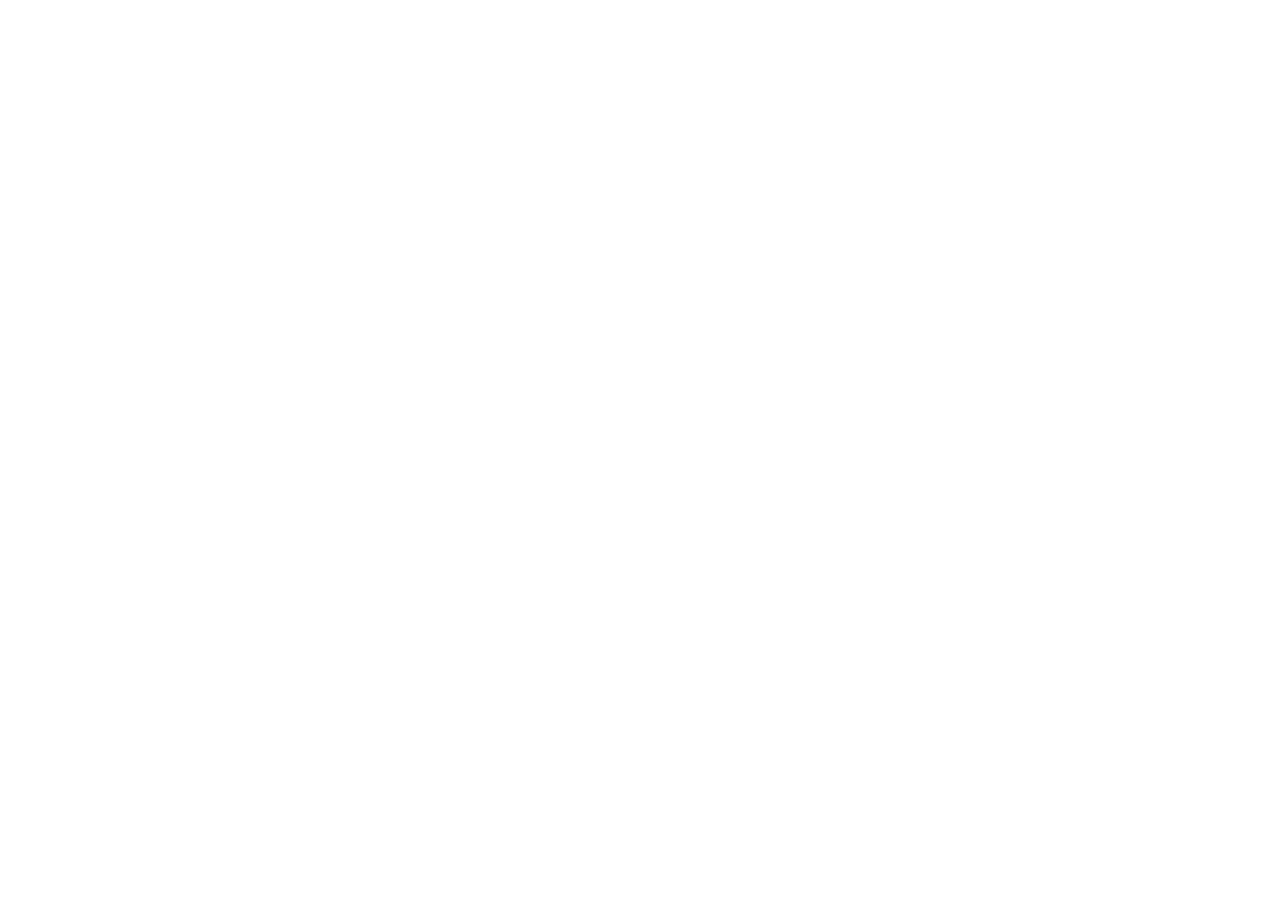
==== index.html @ 4f4f7e30 "新增環境" ====
<!DOCTYPE html>
<html lang="en">
<head>
    <meta charset="UTF-8">
    <meta name="viewport" content="width=device-width, initial-scale=1.0">
    <title>切版任務作業二 - 個人品牌網站</title>
    <link rel="stylesheet" type="text/css" href="/assets/css/main.css">
    <link href="https://fonts.googleapis.com/css2?family=Noto+Sans+TC:wght@100..900&display=swap" rel="stylesheet">
</head>
<body>
    <nav></nav>
</body>
</html>
---- assets/css/main.css ----
* {
  padding: 0;
  margin: 0;
  font-family: "Noto Sans TC", Helvetica , Arial , sans-serif , serif;
  font-weight: 400;
}

ul li {
  list-style-type: none;
}

section {
  padding: 120px 0;
}

@media (max-width: 768px) {
  section {
    padding: 80px 12px;
  }
}

.container {
  max-width: 1296px;
  left: 0;
  right: 0;
  margin: 0 auto;
}

@media (max-width: 992px) {
  .container {
    padding: 0 16px;
  }
}

.img-wrap {
  max-width: 100%;
  height: auto;
}

.img-wrap img {
  width: 100%;
}

.p-works__wrap {
  display: -webkit-box;
  display: -ms-flexbox;
  display: flex;
  -ms-flex-wrap: wrap;
      flex-wrap: wrap;
  -webkit-box-orient: horizontal;
  -webkit-box-direction: normal;
      -ms-flex-direction: row;
          flex-direction: row;
  -webkit-box-pack: justify;
      -ms-flex-pack: justify;
          justify-content: space-between;
}

@media (max-width: 768px) {
  .p-works__wrap {
    -webkit-box-orient: horizontal;
    -webkit-box-direction: normal;
        -ms-flex-direction: row;
            flex-direction: row;
  }
}

.p-works__card {
  width: 49%;
  margin-bottom: 80px;
}

@media (max-width: 768px) {
  .p-works__card {
    width: 100%;
    margin-bottom: 48px;
  }
}

.p-works__txt {
  margin-top: 16px;
  padding: 0 16px;
}

.p-works__txt h3 {
  margin-bottom: 8px;
  color: #3B3B3B;
  font-weight: 700;
  font-size: 28px;
  line-height: 33.6px;
}

@media (max-width: 768px) {
  .p-works__txt h3 {
    font-size: 20px;
  }
}

.p-works__txt p {
  font-family: "Noto Sans TC", Helvetica , Arial , sans-serif , serif;
  font-weight: 400;
  font-size: 16px;
  line-height: 24px;
  color: #919191;
}

.p-works__txt ul {
  margin-top: 24px;
  display: -webkit-box;
  display: -ms-flexbox;
  display: flex;
  -ms-flex-wrap: wrap;
      flex-wrap: wrap;
}

.p-works__txt ul li {
  padding: 4px 12px;
  margin-right: 16px;
  background: #F1F1F1;
  border-radius: 16px;
  font-family: "Noto Sans TC", Helvetica , Arial , sans-serif , serif;
  font-weight: 400;
  font-size: 16px;
  line-height: 24px;
  color: #3B3B3B;
}
/*# sourceMappingURL=main.css.map */
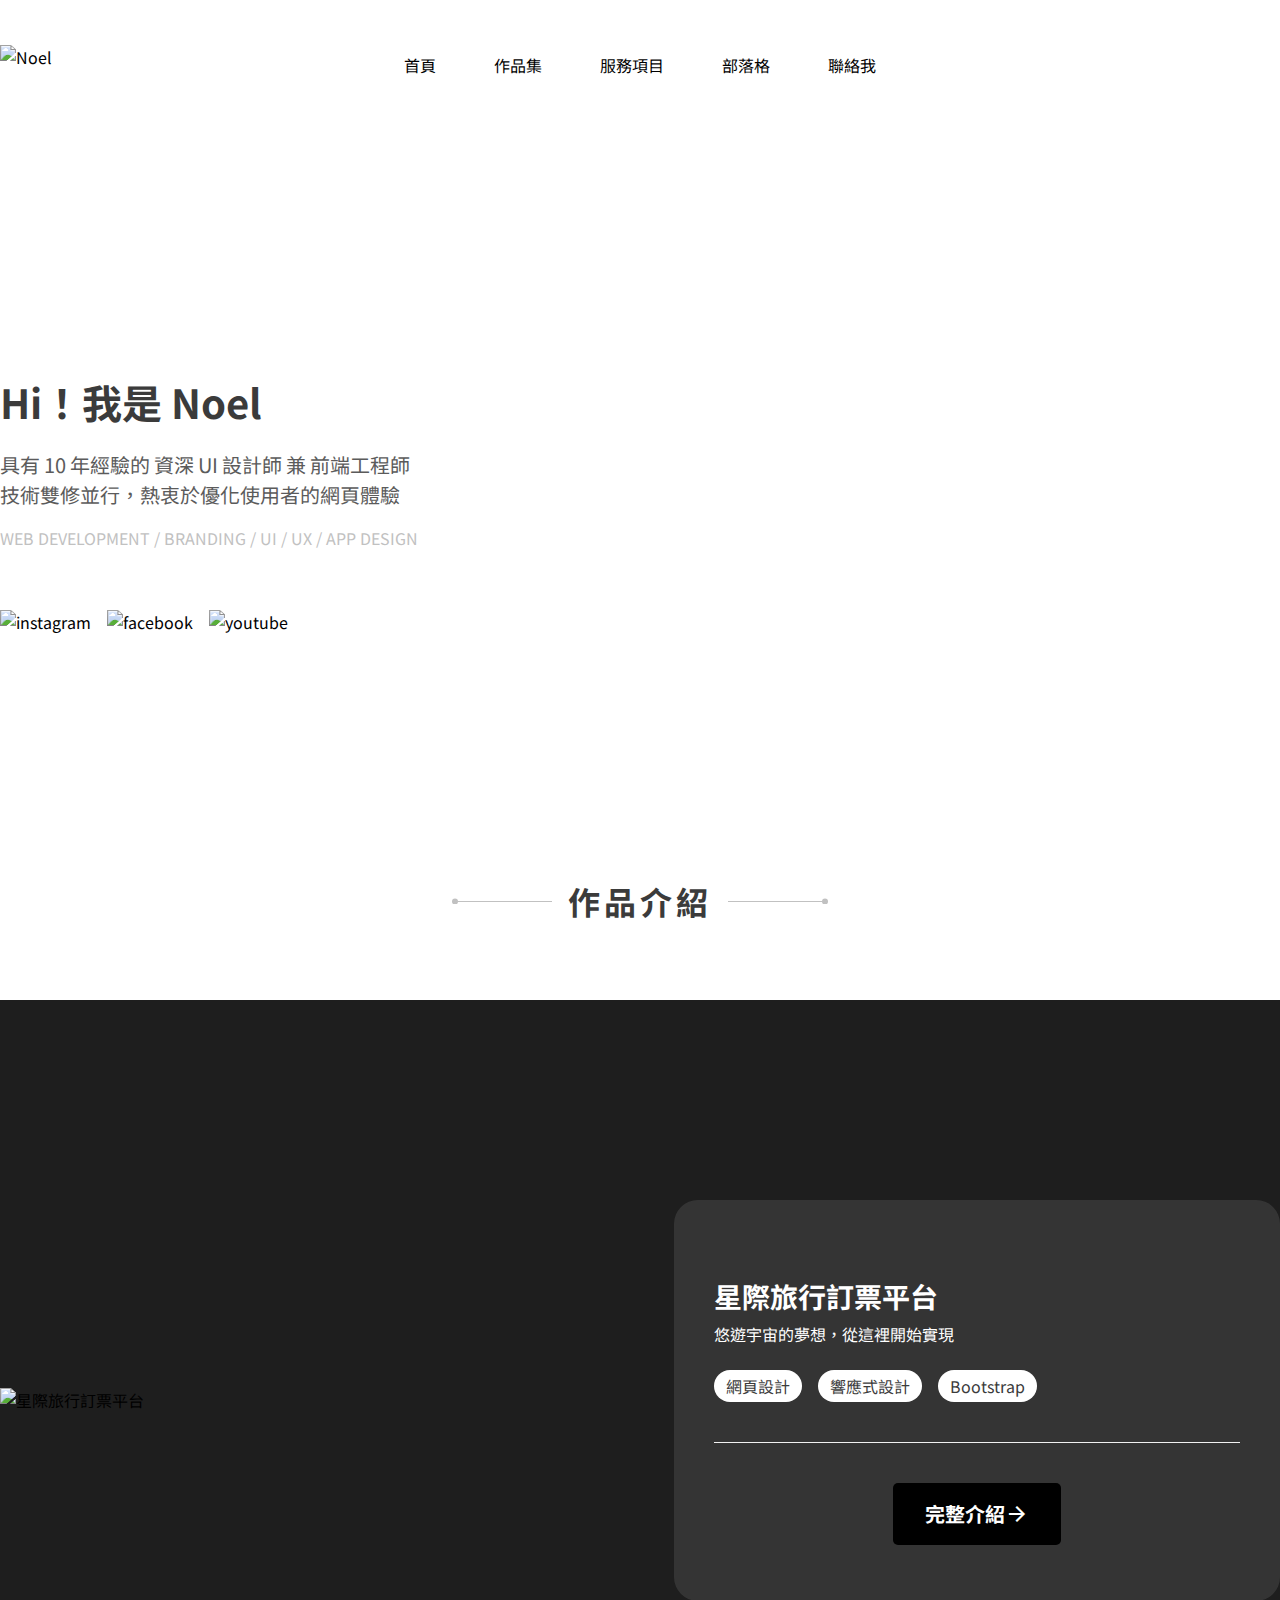
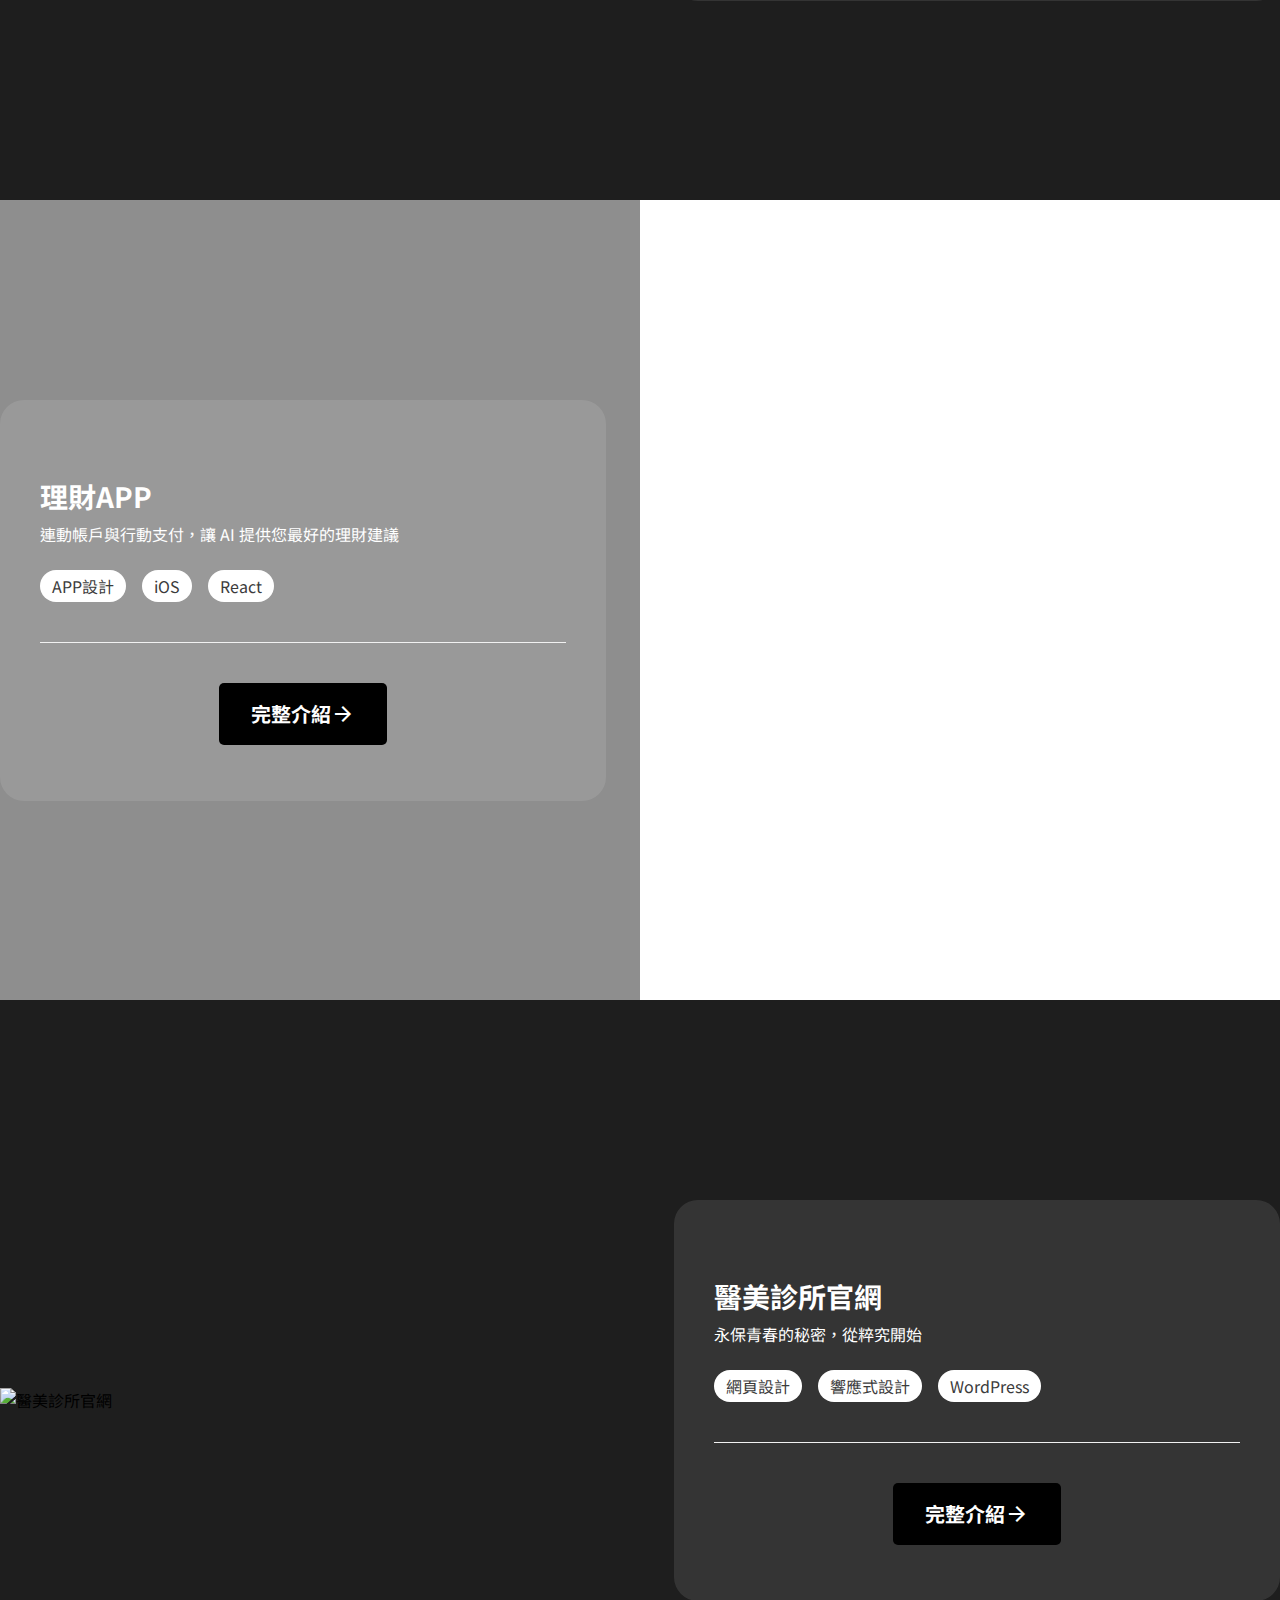
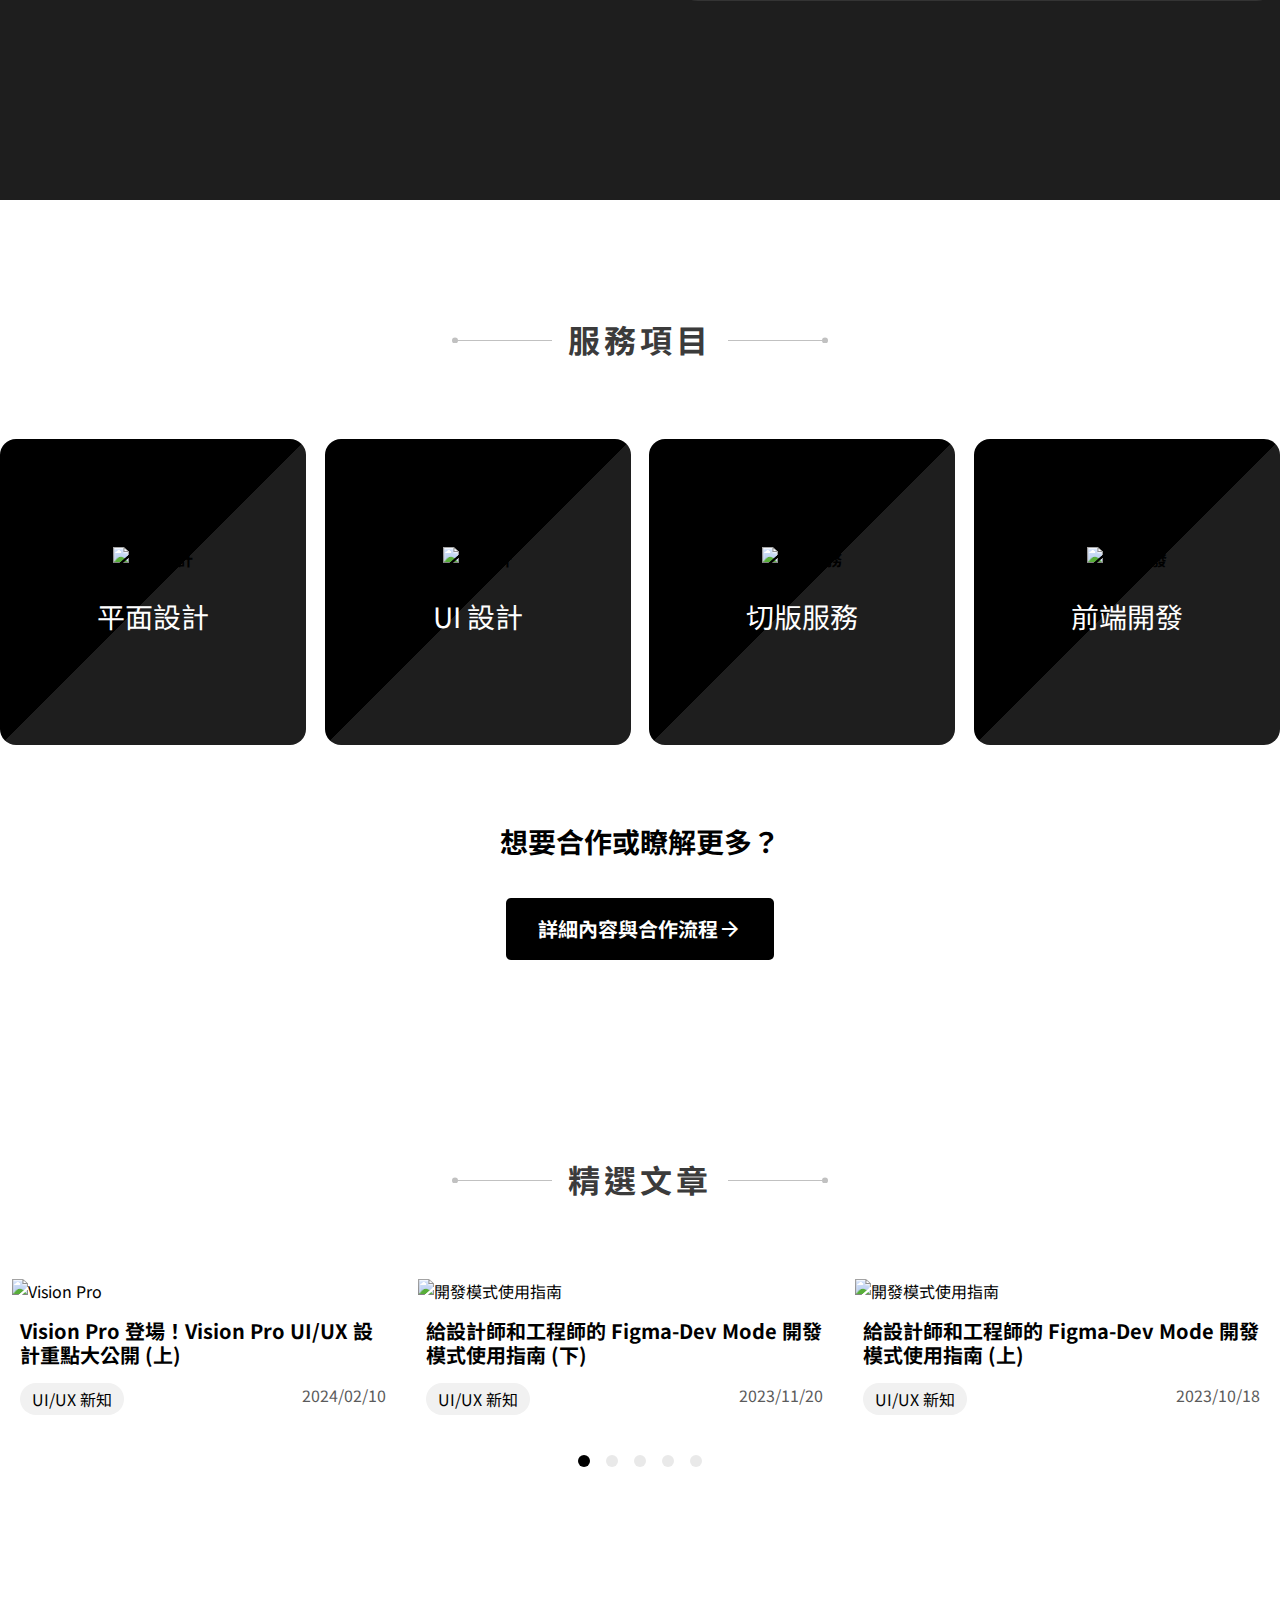
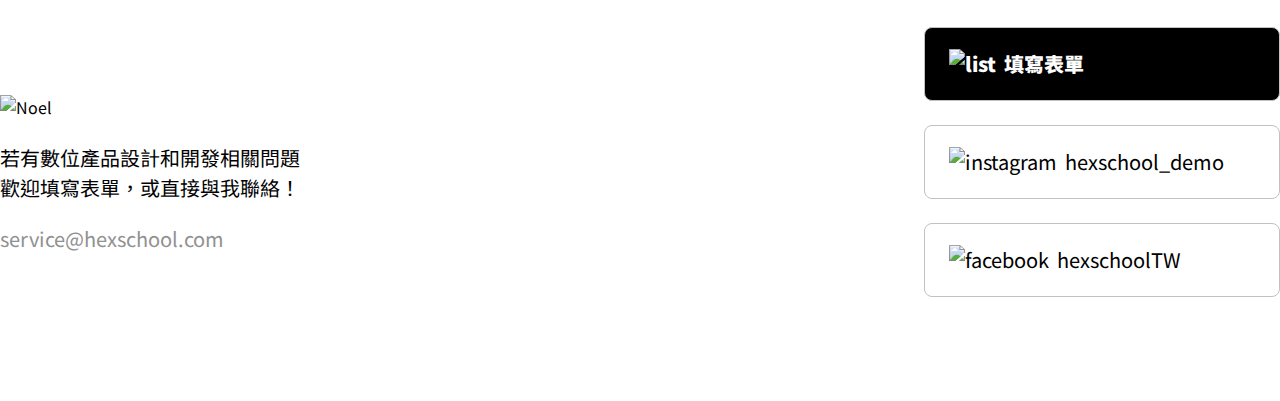
==== commit 108b71df: "0527" ====
--- a/index.html
+++ b/index.html
@@ -1,13 +1,292 @@
 <!DOCTYPE html>
 <html lang="en">
+
 <head>
     <meta charset="UTF-8">
     <meta name="viewport" content="width=device-width, initial-scale=1.0">
     <title>切版任務作業二 - 個人品牌網站</title>
     <link rel="stylesheet" type="text/css" href="/assets/css/main.css">
     <link href="https://fonts.googleapis.com/css2?family=Noto+Sans+TC:wght@100..900&display=swap" rel="stylesheet">
+    <link rel="stylesheet"
+        href="https://fonts.googleapis.com/css2?family=Material+Symbols+Outlined:opsz,wght,FILL,GRAD@20..48,100..700,0..1,-50..200" />
 </head>
+
 <body>
-    <nav></nav>
+    <nav class="c-nav">
+        <div class="container c-nav__container">
+            <div class="c-nav__image">
+                <a href="#">
+                    <img src="https://raw.githubusercontent.com/hexschool/2022-web-layout-training/2f8d8c7a6133b448ecff5bf0a3d282b87b7c6a7e/2024%20web-camp/logo.svg"
+                        alt="Noel">
+                </a>
+            </div>
+            <ul>
+                <li>
+                    <a href="index.html">首頁</a>
+                </li>
+                <li>
+                    <a href="portfolio.html">作品集</a>
+                </li>
+                <li>
+                    <a href="#">服務項目</a>
+                </li>
+                <li>
+                    <a href="#">部落格</a>
+                </li>
+                <li>
+                    <a href="#">聯絡我</a>
+                </li>
+            </ul>
+        </div>
+    </nav>
+
+    <section class="p-hero">
+        <div class="container">
+            <div class="p-hero__txt">
+                <h1>Hi！我是 Noel</h1>
+                <p class="p-hero__p">具有 10 年經驗的
+                    <span>資深 UI 設計師</span>
+                    兼
+                    <span>前端工程師</span>
+                    <br>
+                    技術雙修並行，熱衷於優化使用者的網頁體驗
+                </p>
+                <p class="p-hero__note">WEB DEVELOPMENT / BRANDING / UI / UX / APP DESIGN</p>
+
+                <div class="icon-wrap">
+                    <a href="#">
+                        <img src="https://raw.githubusercontent.com/hexschool/2022-web-layout-training/2f8d8c7a6133b448ecff5bf0a3d282b87b7c6a7e/2024%20web-camp/instagram.svg"
+                            alt="instagram">
+                    </a>
+                    <a href="#">
+                        <img src="https://raw.githubusercontent.com/hexschool/2022-web-layout-training/2f8d8c7a6133b448ecff5bf0a3d282b87b7c6a7e/2024%20web-camp/facebook.svg"
+                            alt="facebook">
+                    </a>
+                    <a href="#">
+                        <img src="https://raw.githubusercontent.com/hexschool/2022-web-layout-training/2f8d8c7a6133b448ecff5bf0a3d282b87b7c6a7e/2024%20web-camp/youtube.svg"
+                            alt="youtube">
+                    </a>
+                </div>
+            </div>
+        </div>
+    </section>
+
+    <section class="p-portfolio">
+        <h2>作品介紹</h2>
+        <div class="p-portfolio__card card-1">
+            <div class="container">
+                <div class="img-wrap">
+                    <img src="https://github.com/hexschool/2022-web-layout-training/blob/main/2024%20web-camp/homepage-work1.png?raw=true"
+                        alt="星際旅行訂票平台">
+                </div>
+                <div class="p-portfolio__info">
+                    <div class="p-portfolio__txt">
+                        <h3>星際旅行訂票平台</h3>
+                        <p>悠遊宇宙的夢想，從這裡開始實現</p>
+                        <ul>
+                            <li>網頁設計</li>
+                            <li>響應式設計</li>
+                            <li>Bootstrap</li>
+                        </ul>
+                    </div>
+                    <a href="#">
+                        <div class="c-btn">
+                            <div class="c-btn--small">
+                                完整介紹
+                                <span class="material-symbols-outlined">
+                                    arrow_forward
+                                </span>
+                            </div>
+                        </div>
+                    </a>
+                </div>
+            </div>
+        </div>
+        <div class="p-portfolio__card card-2">
+            <div class="container">
+                <div class="p-portfolio__info">
+                    <div class="p-portfolio__txt">
+                        <h3>理財APP</h3>
+                        <p>連動帳戶與行動支付，讓 AI 提供您最好的理財建議</p>
+                        <ul>
+                            <li>APP設計</li>
+                            <li>iOS</li>
+                            <li>React</li>
+                        </ul>
+                    </div>
+                    <a href="#">
+                        <div class="c-btn">
+                            <div class="c-btn--small">
+                                完整介紹
+                                <span class="material-symbols-outlined">
+                                    arrow_forward
+                                </span>
+                            </div>
+                        </div>
+                    </a>
+                </div>
+            </div>
+        </div>
+        <div class="p-portfolio__card card-3">
+            <div class="container">
+                <div class="img-wrap">
+                    <img src="https://github.com/hexschool/2022-web-layout-training/blob/main/2024%20web-camp/homepage-work3.png?raw=true"
+                        alt="醫美診所官網">
+                </div>
+                <div class="p-portfolio__info">
+                    <div class="p-portfolio__txt">
+                        <h3>醫美診所官網</h3>
+                        <p>永保青春的秘密，從粹究開始</p>
+                        <ul>
+                            <li>網頁設計</li>
+                            <li>響應式設計</li>
+                            <li>WordPress</li>
+                        </ul>
+                    </div>
+                    <a href="#">
+                        <div class="c-btn">
+                            <div class="c-btn--small">
+                                完整介紹
+                                <span class="material-symbols-outlined">
+                                    arrow_forward
+                                </span>
+                            </div>
+                        </div>
+                    </a>
+                </div>
+            </div>
+        </div>
+    </section>
+
+    <section class="p-intro">
+        <h2>服務項目</h2>
+        <div class="container">
+            <ul class="p-intro__wrap">
+                <li class="p-intro__card">
+                    <img src="https://raw.githubusercontent.com/hexschool/2022-web-layout-training/2f8d8c7a6133b448ecff5bf0a3d282b87b7c6a7e/2024%20web-camp/service-item-visual.svg"
+                        alt="平面設計">
+                    <p>平面設計</p>
+                </li>
+                <li class="p-intro__card">
+                    <img src="https://raw.githubusercontent.com/hexschool/2022-web-layout-training/2f8d8c7a6133b448ecff5bf0a3d282b87b7c6a7e/2024%20web-camp/service-item-ui.svg"
+                        alt="UI 設計">
+                    <p>UI 設計</p>
+                </li>
+                <li class="p-intro__card">
+                    <img src="https://raw.githubusercontent.com/hexschool/2022-web-layout-training/2f8d8c7a6133b448ecff5bf0a3d282b87b7c6a7e/2024%20web-camp/service-item-html%26css.svg"
+                        alt="切版服務">
+                    <p>切版服務</p>
+                </li>
+                <li class="p-intro__card">
+                    <img src="https://raw.githubusercontent.com/hexschool/2022-web-layout-training/2f8d8c7a6133b448ecff5bf0a3d282b87b7c6a7e/2024%20web-camp/service-item-front-end.svg"
+                        alt="前端開發">
+                    <p>前端開發</p>
+                </li>
+            </ul>
+            <h3>想要合作或瞭解更多？</h3>
+            <a href="#">
+                <div class="c-btn">
+                    <div class="c-btn--small">
+                        詳細內容與合作流程
+                        <span class="material-symbols-outlined">
+                            arrow_forward
+                        </span>
+                    </div>
+                </div>
+            </a>
+        </div>
+    </section>
+
+    <section class="p-article">
+        <h2>精選文章</h2>
+        <div class="container">
+            <div class="p-article__wrap">
+                <a href="#">
+                    <div class="p-article__card">
+                        <div class="img-wrap">
+                            <img src="https://github.com/hexschool/2022-web-layout-training/blob/main/2024%20web-camp/article-image1.png?raw=true" alt="Vision Pro">
+                        </div>
+                        <h5>Vision Pro 登場！Vision Pro UI/UX 設計重點大公開 (上)</h5>
+                        <div class="p-article__info">
+                            <div class="tag">UI/UX 新知</div>
+                            <p class="date">2024/02/10</p>
+                        </div>
+                    </div>
+                </a>
+                <a href="#">
+                    <div class="p-article__card">
+                        <div class="img-wrap">
+                            <img src="https://github.com/hexschool/2022-web-layout-training/blob/main/2024%20web-camp/article-image2.png?raw=true" alt="開發模式使用指南">
+                        </div>  
+                        <h5>給設計師和工程師的 Figma-Dev Mode 開發模式使用指南 (下)</h5>
+                        <div class="p-article__info">
+                            <div class="tag">UI/UX 新知</div>
+                            <p class="date">2023/11/20</p>
+                        </div>
+                    </div>
+                </a>
+                <a href="#">
+                    <div class="p-article__card">
+                        <div class="img-wrap">
+                            <img src="https://github.com/hexschool/2022-web-layout-training/blob/main/2024%20web-camp/article-image3.png?raw=true" alt="開發模式使用指南">
+                        </div>
+                        <h5>給設計師和工程師的 Figma-Dev Mode 開發模式使用指南 (上)</h5>
+                        <div class="p-article__info">
+                            <div class="tag">UI/UX 新知</div>
+                            <p class="date">2023/10/18</p>
+                        </div>
+                    </div>
+                </a>
+            </div>
+            <div class="c-pagedot">
+                <ul class="c-pagedot__wrap">
+                    <li class="active"></li>
+                    <li></li>
+                    <li></li>
+                    <li></li>
+                    <li></li>
+                </ul>
+            </div>
+        </div>
+    </section>
+
+    <section class="c-footer">
+        <div class="container c-footer__container">
+            <div class="c-footer__info">
+                <img src="https://raw.githubusercontent.com/hexschool/2022-web-layout-training/2f8d8c7a6133b448ecff5bf0a3d282b87b7c6a7e/2024%20web-camp/logo.svg"
+                    alt="Noel">
+                <p>若有數位產品設計和開發相關問題<br>
+                    歡迎填寫表單，或直接與我聯絡！
+                </p>
+                <a href="mailto:service@hexschool.com">
+                    service@hexschool.com
+                </a>
+            </div>
+            <ul>
+                <a href="#">
+                    <li class="c-btn c-btn--large active">
+                        <img src="https://raw.githubusercontent.com/hexschool/2022-web-layout-training/2f8d8c7a6133b448ecff5bf0a3d282b87b7c6a7e/2024%20web-camp/list.svg"
+                            alt="list">
+                        <p>填寫表單</p>
+                    </li>
+                </a>
+                <a href="#">
+                    <li class="c-btn c-btn--large">
+                        <img src="https://raw.githubusercontent.com/hexschool/2022-web-layout-training/2f8d8c7a6133b448ecff5bf0a3d282b87b7c6a7e/2024%20web-camp/instagram.svg"
+                            alt="instagram">
+                        <p>hexschool_demo</p>
+                    </li>
+                </a>
+                <a href="#">
+                    <li class="c-btn c-btn--large">
+                        <img src="https://raw.githubusercontent.com/hexschool/2022-web-layout-training/2f8d8c7a6133b448ecff5bf0a3d282b87b7c6a7e/2024%20web-camp/facebook.svg"
+                            alt="facebook">
+                        <p>hexschoolTW</p>
+                    </li>
+                </a>
+            </ul>
+        </div>
+    </section>
 </body>
+
 </html>--- a/assets/css/main.css
+++ b/assets/css/main.css
@@ -1,31 +1,56 @@
+h1 {
+  font-size: 40px;
+  line-height: 48px;
+}
+
+h2 {
+  font-size: 32px;
+  line-height: 38.4px;
+}
+
+h3 {
+  font-size: 28px;
+  line-height: 33.6px;
+}
+
+h4 {
+  font-size: 24px;
+  line-height: 28.8px;
+}
+
+h5 {
+  font-size: 20px;
+  line-height: 24px;
+}
+
+h6 {
+  font-size: 16px;
+  line-height: 19.2px;
+}
+
 * {
   padding: 0;
   margin: 0;
-  font-family: "Noto Sans TC", Helvetica , Arial , sans-serif , serif;
-  font-weight: 400;
+  font-family: "Noto Sans TC", Helvetica, Arial, sans-serif, serif;
 }
 
 ul li {
   list-style-type: none;
 }
 
+a {
+  text-decoration: none;
+  color: #000000;
+}
+
 section {
-  padding: 120px 0;
-}
-
-@media (max-width: 768px) {
-  section {
-    padding: 80px 12px;
-  }
+  padding: 80px 0;
 }
 
 .container {
   max-width: 1296px;
-  left: 0;
-  right: 0;
   margin: 0 auto;
 }
-
 @media (max-width: 992px) {
   .container {
     padding: 0 16px;
@@ -34,94 +59,626 @@
 
 .img-wrap {
   max-width: 100%;
-  height: auto;
-}
-
+  overflow: hidden;
+}
 .img-wrap img {
   width: 100%;
 }
 
+.c-nav__container {
+  position: relative;
+  display: flex;
+  justify-content: center;
+  align-items: center;
+  padding: 28px 0;
+}
+.c-nav__container ul {
+  display: flex;
+  justify-content: center;
+}
+.c-nav__container ul li {
+  padding: 4px 8px;
+  margin: 20px;
+  border: 1px solid #ffffff;
+}
+.c-nav__container ul li:hover {
+  border: 1px solid #919191;
+}
+.c-nav__container ul li:active {
+  border: 1px solid #919191;
+}
+.c-nav__image {
+  position: absolute;
+  left: 0;
+  height: 40px;
+  width: auto;
+}
+.c-pagination ul {
+  display: flex;
+  margin: 8px 0;
+  justify-content: center;
+}
+.c-pagination ul li {
+  border-radius: 4px;
+  width: 40px;
+  height: 40px;
+  display: flex;
+  justify-content: center;
+  align-items: center;
+}
+.c-pagination ul li p {
+  color: #3B3B3B;
+}
+.c-pagination ul li:hover {
+  background-color: #F1F1F1;
+}
+.c-pagination ul li:active {
+  background-color: #1E1E1E;
+}
+.c-pagination ul li:active p {
+  color: #ffffff;
+}
+.c-pagedot__wrap {
+  display: flex;
+  justify-content: center;
+}
+.c-pagedot__wrap li {
+  background-color: #E9E9E9;
+  width: 12px;
+  height: 12px;
+  margin: 0 8px;
+  border-radius: 100%;
+}
+.c-pagedot__wrap li.active {
+  background-color: #000000;
+}
+.c-footer {
+  background-image: url("https://github.com/hexschool/2022-web-layout-training/blob/main/2024%20web-camp/footer-bg-lg.png?raw=true");
+  background-position: center;
+  background-repeat: no-repeat;
+  background-size: cover;
+}
+.c-footer__container {
+  display: flex;
+  justify-content: space-between;
+  align-items: center;
+}
+.c-footer__container li {
+  display: flex;
+  align-items: center;
+}
+.c-footer__container li img {
+  margin-bottom: 24px;
+  margin: 0 8px 0 0;
+  padding: 0;
+}
+.c-footer__container li p {
+  margin-bottom: 24px;
+  margin: 0;
+  padding: 0;
+}
+.c-footer__info img {
+  width: 160px;
+  margin-bottom: 24px;
+}
+.c-footer__info p {
+  font-family: "Noto Sans TC", Helvetica, Arial, sans-serif, serif;
+  font-weight: 400;
+  font-size: 20px;
+  line-height: 30px;
+  margin-bottom: 24px;
+}
+.c-footer__info a {
+  font-size: 20px;
+  line-height: 24px;
+  color: #919191;
+}
+.c-btn {
+  display: inline-block;
+  font-family: "Noto Sans TC", Helvetica, Arial, sans-serif, serif;
+  font-weight: 400;
+  font-size: 20px;
+  line-height: 30px;
+}
+.c-btn--large {
+  width: 306px;
+  height: 72px;
+  padding: 0 24px;
+  display: flex;
+  align-items: center;
+  border-radius: 8px;
+  border: 1px solid #C1C1C1;
+  background-color: #ffffff;
+  margin-bottom: 24px;
+}
+.c-btn--large img {
+  margin-right: 8px;
+}
+.c-btn--large.active {
+  background-color: #000000;
+  color: #ffffff;
+  font-weight: 900;
+}
+.c-btn--small {
+  background-color: #000000;
+  color: #ffffff;
+  display: inline-block;
+  padding: 16px 32px;
+  border-radius: 5px;
+  font-weight: 700;
+  display: flex;
+  justify-content: center;
+  align-items: center;
+  transition: all 0.5s ease;
+}
+.c-btn--small:hover {
+  background-color: #3B3B3B;
+  transition: all 0.5s ease;
+}
+
+.p-hero {
+  background-image: url("https://github.com/hexschool/2022-web-layout-training/blob/main/2024%20web-camp/hero-lg.png?raw=true");
+  background-position: right;
+  background-repeat: no-repeat;
+  padding: 248px 0;
+}
+.p-hero__txt h1 {
+  color: #3B3B3B;
+  margin-bottom: 24px;
+}
+.p-hero__txt .icon-wrap {
+  display: flex;
+}
+.p-hero__txt .icon-wrap img {
+  margin-right: 16px;
+}
+.p-hero__p {
+  color: #5B5B5B;
+  font-family: "Noto Sans TC", Helvetica, Arial, sans-serif, serif;
+  font-weight: 400;
+  font-size: 20px;
+  line-height: 30px;
+  margin-bottom: 16px;
+}
+.p-hero__note {
+  color: #C1C1C1;
+  font-family: "Noto Sans TC", Helvetica, Arial, sans-serif, serif;
+  font-weight: 400;
+  font-size: 16px;
+  line-height: 24px;
+  margin-bottom: 60px;
+}
+.p-portfolio {
+  position: relative;
+  padding: 0;
+}
+.p-portfolio h2 {
+  text-align: center;
+  margin-bottom: 80px;
+  color: #3B3B3B;
+  display: flex;
+  justify-content: center;
+  align-items: center;
+  letter-spacing: 4px;
+}
+.p-portfolio h2::before {
+  display: inline-block;
+  content: "";
+  background: url("/assets/images/title-left.svg");
+  width: 100px;
+  height: 6px;
+  margin-right: 16px;
+}
+.p-portfolio h2::after {
+  display: inline-block;
+  content: "";
+  background: url("/assets/images/title-right.svg");
+  width: 100px;
+  height: 6px;
+  margin-left: 16px;
+}
+.p-portfolio__card {
+  position: relative;
+  height: 800px;
+  overflow: hidden;
+}
+.p-portfolio__card .container {
+  display: flex;
+  justify-content: space-between;
+  align-items: center;
+  height: 100%;
+}
+.p-portfolio__info {
+  padding: 80px 40px 56px 40px;
+  border-radius: 24px;
+  background-color: rgba(255, 255, 255, 0.1019607843);
+  width: 526px;
+  display: flex;
+  flex-direction: column;
+  justify-content: center;
+}
+.p-portfolio__info a {
+  text-align: center;
+}
+.p-portfolio .card-1 .p-portfolio__info {
+  margin-left: 50px;
+}
+.p-portfolio .card-1::before {
+  content: "";
+  height: 800px;
+  width: 100%;
+  position: absolute;
+  top: 0;
+  left: 0;
+  z-index: -1;
+  background-image: url("https://github.com/hexschool/2022-web-layout-training/blob/main/2024%20web-camp/homepage-work1-bg.png?raw=true");
+  background-repeat: no-repeat;
+  background-position: center;
+  background-size: cover;
+  opacity: 0.4;
+}
+.p-portfolio .card-1::after {
+  content: "";
+  height: 800px;
+  width: 100%;
+  z-index: -2;
+  position: absolute;
+  top: 0;
+  left: 0;
+  background-color: #1E1E1E;
+}
+.p-portfolio .card-2 .p-portfolio__info {
+  z-index: 5;
+}
+.p-portfolio .card-2::before {
+  content: "";
+  height: 800px;
+  width: 100%;
+  position: absolute;
+  top: 0;
+  left: 0;
+  z-index: -1;
+  background-image: url("https://github.com/hexschool/2022-web-layout-training/blob/main/2024%20web-camp/homepage-work2-lg.png?raw=true");
+  background-repeat: no-repeat;
+  background-position: center;
+  background-size: cover;
+}
+.p-portfolio .card-2::after {
+  content: "";
+  height: 800px;
+  width: 50%;
+  z-index: 2;
+  position: absolute;
+  top: 0;
+  left: 0;
+  background-color: #1E1E1E;
+  opacity: 0.5;
+}
+.p-portfolio .card-3 .p-portfolio__info {
+  margin-left: 50px;
+}
+.p-portfolio .card-3::before {
+  content: "";
+  height: 800px;
+  width: 100%;
+  position: absolute;
+  top: 0;
+  left: 0;
+  z-index: -1;
+  background-image: url("https://github.com/hexschool/2022-web-layout-training/blob/main/2024%20web-camp/homepage-work3-bg.png?raw=true");
+  background-repeat: no-repeat;
+  background-position: center;
+  background-size: cover;
+  opacity: 0.4;
+}
+.p-portfolio .card-3::after {
+  content: "";
+  height: 800px;
+  width: 100%;
+  z-index: -2;
+  position: absolute;
+  top: 0;
+  left: 0;
+  background-color: #1E1E1E;
+}
+.p-portfolio__txt {
+  color: #ffffff;
+  display: inline;
+}
+.p-portfolio__txt h3 {
+  margin-bottom: 8px;
+}
+.p-portfolio__txt p {
+  padding-bottom: 24px;
+}
+.p-portfolio__txt ul {
+  display: flex;
+  padding-bottom: 40px;
+  margin-bottom: 40px;
+  border-bottom: 1px solid #F1F1F1;
+}
+.p-portfolio__txt ul li {
+  background-color: #ffffff;
+  padding: 4px 12px;
+  border-radius: 16px;
+  margin-right: 16px;
+  color: #3B3B3B;
+}
+.p-intro {
+  background-image: url("https://github.com/hexschool/2022-web-layout-training/blob/main/2024%20web-camp/homepage-services-bg.png?raw=true");
+  padding: 120px 0;
+}
+.p-intro h2 {
+  text-align: center;
+  margin-bottom: 80px;
+  color: #3B3B3B;
+  display: flex;
+  justify-content: center;
+  align-items: center;
+  letter-spacing: 4px;
+}
+.p-intro h2::before {
+  display: inline-block;
+  content: "";
+  background: url("/assets/images/title-left.svg");
+  width: 100px;
+  height: 6px;
+  margin-right: 16px;
+}
+.p-intro h2::after {
+  display: inline-block;
+  content: "";
+  background: url("/assets/images/title-right.svg");
+  width: 100px;
+  height: 6px;
+  margin-left: 16px;
+}
+.p-intro .container {
+  text-align: center;
+}
+.p-intro h3 {
+  margin-bottom: 40px;
+  text-align: center;
+}
+.p-intro a {
+  text-align: center;
+}
+.p-intro__wrap {
+  display: flex;
+  flex-direction: row;
+  justify-content: space-between;
+  margin-bottom: 80px;
+}
+.p-intro__card {
+  width: 306px;
+  height: 306px;
+  background-color: #1E1E1E;
+  display: flex;
+  flex-direction: column;
+  justify-content: center;
+  align-items: center;
+  font-weight: 700;
+  border-radius: 16px;
+  background: linear-gradient(-45deg, #1E1E1E 50%, #000000 50%);
+}
+.p-intro__card img {
+  margin-bottom: 24px;
+}
+.p-intro__card p {
+  color: #ffffff;
+  font-family: "Noto Sans TC", Helvetica, Arial, sans-serif, serif;
+  font-weight: 400;
+  font-size: 28px;
+  line-height: 42px;
+}
+.p-article h2 {
+  text-align: center;
+  margin-bottom: 80px;
+  color: #3B3B3B;
+  display: flex;
+  justify-content: center;
+  align-items: center;
+  letter-spacing: 4px;
+}
+.p-article h2::before {
+  display: inline-block;
+  content: "";
+  background: url("/assets/images/title-left.svg");
+  width: 100px;
+  height: 6px;
+  margin-right: 16px;
+}
+.p-article h2::after {
+  display: inline-block;
+  content: "";
+  background: url("/assets/images/title-right.svg");
+  width: 100px;
+  height: 6px;
+  margin-left: 16px;
+}
+.p-article__wrap {
+  display: flex;
+  flex-direction: row;
+  overflow: hidden;
+  margin-bottom: 40px;
+}
+.p-article__wrap img {
+  margin-bottom: 16px;
+}
+.p-article__wrap h5 {
+  padding: 0 8px;
+  margin-bottom: 16px;
+}
+.p-article__card {
+  margin: 0 12px;
+}
+.p-article__info {
+  display: flex;
+  justify-content: space-between;
+  padding: 0 8px;
+}
+.p-article__info .tag {
+  font-family: "Noto Sans TC", Helvetica, Arial, sans-serif, serif;
+  font-weight: 400;
+  font-size: 16px;
+  line-height: 24px;
+  padding: 4px 12px;
+  border-radius: 16px;
+  background-color: #F1F1F1;
+}
+.p-article__info .date {
+  font-family: "Noto Sans TC", Helvetica, Arial, sans-serif, serif;
+  font-weight: 400;
+  font-size: 16px;
+  line-height: 24px;
+  color: #5B5B5B;
+}
+.p-topbn {
+  display: flex;
+  flex-direction: column;
+  justify-content: center;
+  position: relative;
+  background-color: #FAFAFA;
+}
+.p-topbn__wrapper {
+  max-width: 670px;
+  margin: auto;
+}
+.p-topbn__wrapper::before {
+  content: " ";
+  background-image: url("https://github.com/hexschool/2022-web-layout-training/blob/main/2024%20web-camp/quote-left.png?raw=true");
+  width: 72px;
+  height: 72px;
+  display: inline-block;
+}
+.p-topbn__wrapper::after {
+  content: " ";
+  background-image: url("https://github.com/hexschool/2022-web-layout-training/blob/main/2024%20web-camp/quote-right.png?raw=true");
+  width: 72px;
+  height: 72px;
+  display: inline-block;
+}
+.p-topbn__title {
+  color: #1E1E1E;
+  display: flex;
+  justify-content: center;
+}
+.p-topbn__title h4 {
+  margin-bottom: 16px;
+  text-align: center;
+  position: relative;
+  display: inline;
+  text-align: center;
+  z-index: 3;
+  font-weight: 400;
+}
+.p-topbn__title h4:nth-child(1) {
+  margin-bottom: 24px;
+}
+.p-topbn__title h4::after {
+  content: " ";
+  background-image: url("https://github.com/hexschool/2022-web-layout-training/blob/main/2024%20web-camp/mark.png?raw=true");
+  width: 148px;
+  height: 8px;
+  position: absolute;
+  bottom: 0;
+  right: 0;
+  z-index: -1;
+}
+.p-topbn ul {
+  display: flex;
+  justify-content: center;
+}
+.p-topbn ul li {
+  max-width: 298px;
+  margin: 0 20px;
+}
+.p-topbn ul li p {
+  font-family: "Noto Sans TC", Helvetica, Arial, sans-serif, serif;
+  font-weight: 400;
+  font-size: 16px;
+  line-height: 24px;
+  color: #5B5B5B;
+  text-align: center;
+}
+.p-topbn ul li .subtitle {
+  color: #3B3B3B;
+  margin-bottom: 8px;
+  position: relative;
+}
+.p-topbn ul li .subtitle::after {
+  content: "";
+  display: block;
+  width: 24px;
+  height: 4px;
+  border-bottom: 1px solid #C1C1C1;
+  position: absolute;
+  right: 0;
+  left: 0;
+  margin: auto;
+}
+.p-works {
+  padding: 120px 0;
+}
 .p-works__wrap {
-  display: -webkit-box;
-  display: -ms-flexbox;
-  display: flex;
-  -ms-flex-wrap: wrap;
-      flex-wrap: wrap;
-  -webkit-box-orient: horizontal;
-  -webkit-box-direction: normal;
-      -ms-flex-direction: row;
-          flex-direction: row;
-  -webkit-box-pack: justify;
-      -ms-flex-pack: justify;
-          justify-content: space-between;
-}
-
+  display: flex;
+  flex-wrap: wrap;
+  flex-direction: row;
+  justify-content: space-between;
+}
 @media (max-width: 768px) {
   .p-works__wrap {
-    -webkit-box-orient: horizontal;
-    -webkit-box-direction: normal;
-        -ms-flex-direction: row;
-            flex-direction: row;
+    flex-direction: row;
   }
 }
-
 .p-works__card {
   width: 49%;
   margin-bottom: 80px;
 }
-
 @media (max-width: 768px) {
   .p-works__card {
     width: 100%;
     margin-bottom: 48px;
   }
 }
-
+.p-works__card .img-wrap {
+  border-radius: 8px;
+  border: 1px solid #F1F1F1;
+}
 .p-works__txt {
   margin-top: 16px;
   padding: 0 16px;
 }
-
 .p-works__txt h3 {
   margin-bottom: 8px;
   color: #3B3B3B;
   font-weight: 700;
-  font-size: 28px;
-  line-height: 33.6px;
-}
-
+}
 @media (max-width: 768px) {
   .p-works__txt h3 {
     font-size: 20px;
   }
 }
-
 .p-works__txt p {
-  font-family: "Noto Sans TC", Helvetica , Arial , sans-serif , serif;
+  font-family: "Noto Sans TC", Helvetica, Arial, sans-serif, serif;
   font-weight: 400;
   font-size: 16px;
   line-height: 24px;
   color: #919191;
 }
-
 .p-works__txt ul {
   margin-top: 24px;
-  display: -webkit-box;
-  display: -ms-flexbox;
-  display: flex;
-  -ms-flex-wrap: wrap;
-      flex-wrap: wrap;
-}
-
+  display: flex;
+  flex-wrap: wrap;
+}
 .p-works__txt ul li {
   padding: 4px 12px;
   margin-right: 16px;
   background: #F1F1F1;
   border-radius: 16px;
-  font-family: "Noto Sans TC", Helvetica , Arial , sans-serif , serif;
+  color: #3B3B3B;
+  font-family: "Noto Sans TC", Helvetica, Arial, sans-serif, serif;
   font-weight: 400;
   font-size: 16px;
   line-height: 24px;
-  color: #3B3B3B;
-}
-/*# sourceMappingURL=main.css.map */+}/*# sourceMappingURL=main.css.map */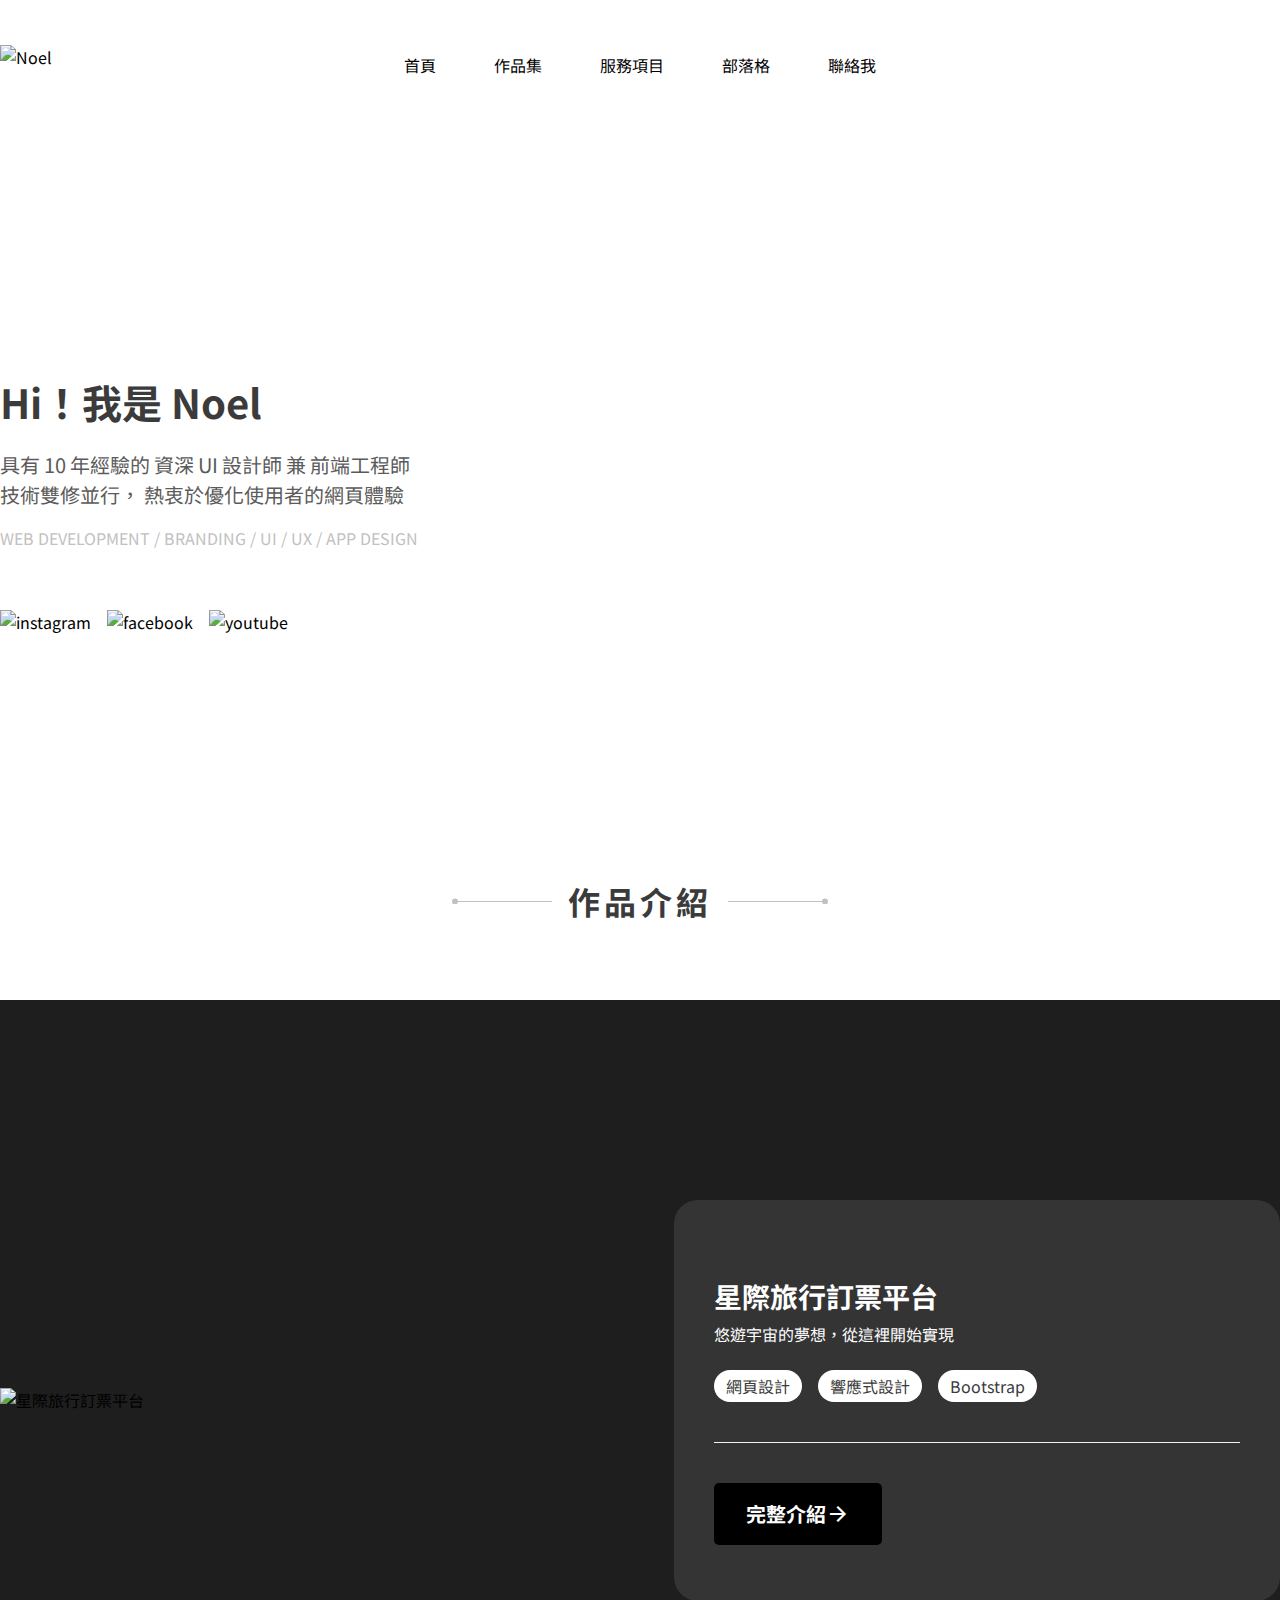
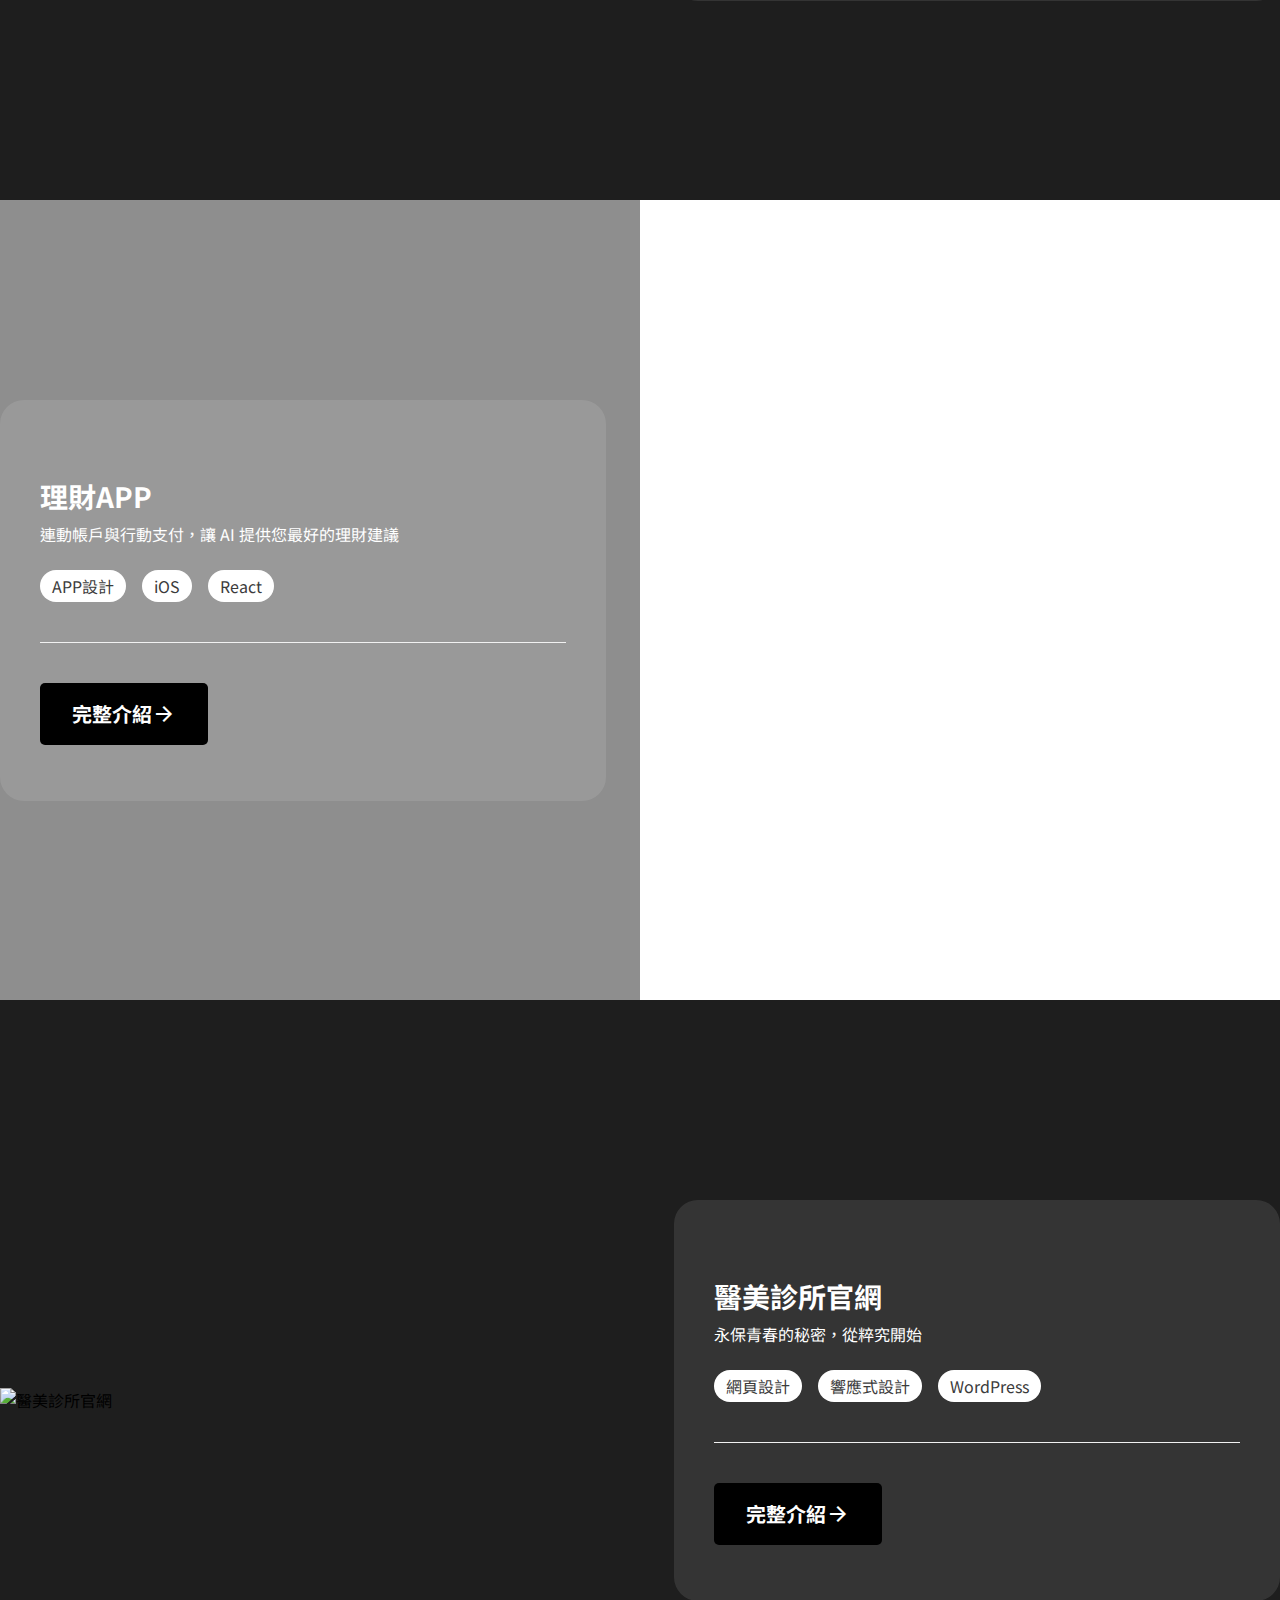
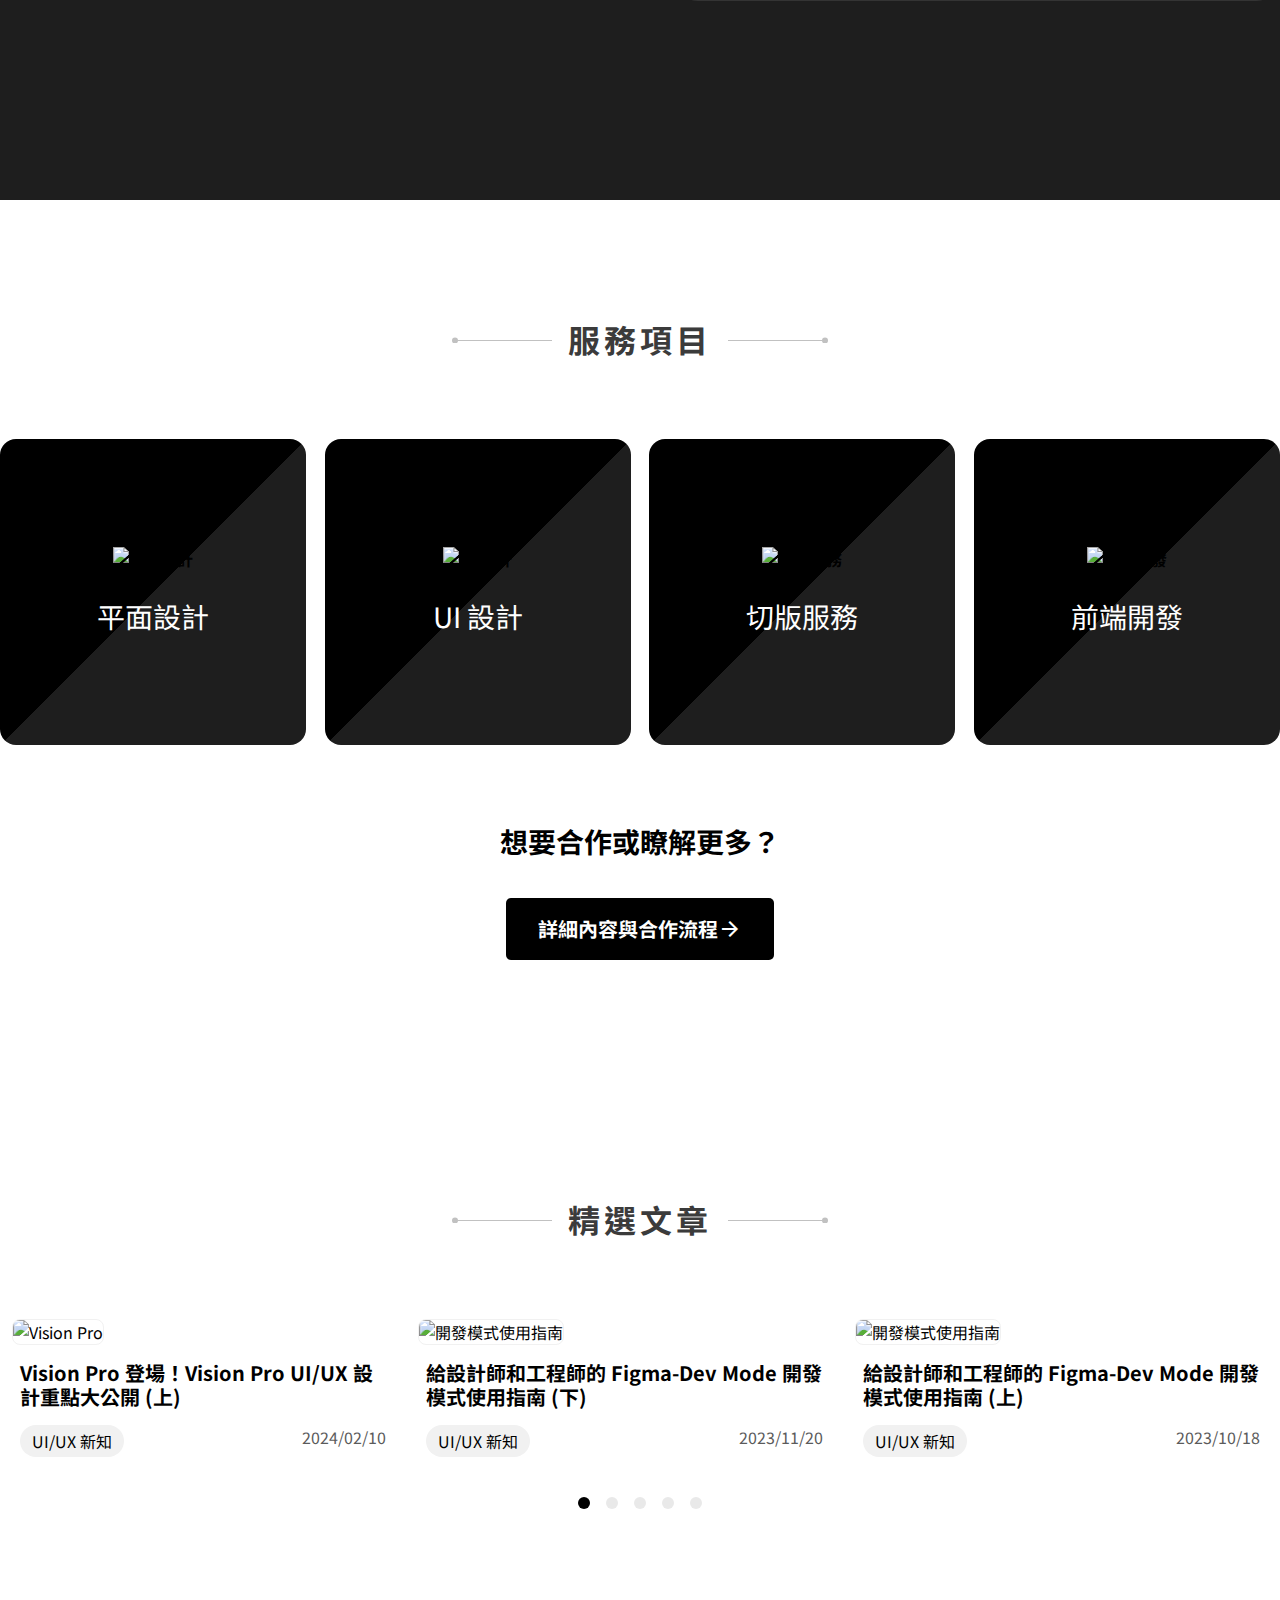
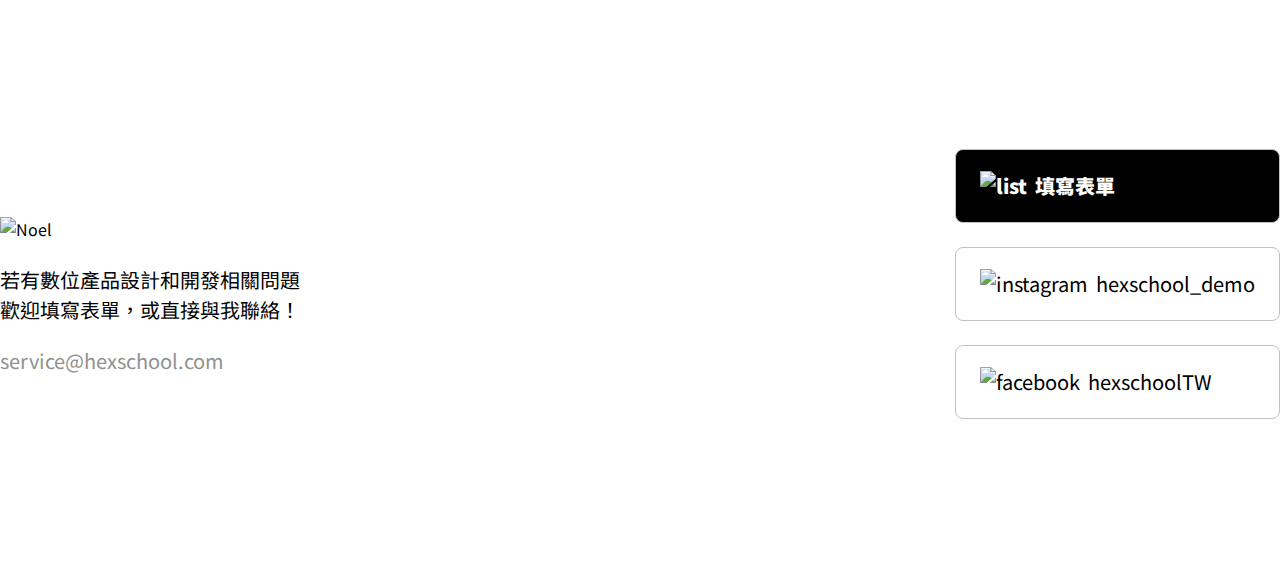
==== commit 49e0f6be: "0528" ====
--- a/index.html
+++ b/index.html
@@ -5,51 +5,64 @@
     <meta charset="UTF-8">
     <meta name="viewport" content="width=device-width, initial-scale=1.0">
     <title>切版任務作業二 - 個人品牌網站</title>
-    <link rel="stylesheet" type="text/css" href="/assets/css/main.css">
+    <!-- <link rel="stylesheet" type="text/css" href="https://hilauren.github.io/web-work2/assets/css/main.css"> -->
+    <link rel="stylesheet" type="text/css" href="assets/css/main.css">
     <link href="https://fonts.googleapis.com/css2?family=Noto+Sans+TC:wght@100..900&display=swap" rel="stylesheet">
     <link rel="stylesheet"
         href="https://fonts.googleapis.com/css2?family=Material+Symbols+Outlined:opsz,wght,FILL,GRAD@20..48,100..700,0..1,-50..200" />
 </head>
 
 <body>
+    <!-- navbar -->
     <nav class="c-nav">
         <div class="container c-nav__container">
             <div class="c-nav__image">
-                <a href="#">
+                <a href="index.html">
                     <img src="https://raw.githubusercontent.com/hexschool/2022-web-layout-training/2f8d8c7a6133b448ecff5bf0a3d282b87b7c6a7e/2024%20web-camp/logo.svg"
                         alt="Noel">
                 </a>
             </div>
-            <ul>
-                <li>
-                    <a href="index.html">首頁</a>
-                </li>
-                <li>
-                    <a href="portfolio.html">作品集</a>
-                </li>
-                <li>
-                    <a href="#">服務項目</a>
-                </li>
-                <li>
-                    <a href="#">部落格</a>
-                </li>
-                <li>
-                    <a href="#">聯絡我</a>
-                </li>
-            </ul>
+            <button class="c-nav__menu">
+                <span class="material-symbols-outlined">menu</span>
+                <!-- <span class="material-symbols-outlined">close</span> -->
+            </button>
+            <div class="c-nav__collapse">
+                <ul class="c-nav__itemwrap">
+                    <li class="c-nav__item">
+                        <a href="index.html">首頁</a>
+                    </li>
+                    <li class="c-nav__item">
+                        <a href="portfolio.html">作品集</a>
+                    </li>
+                    <li class="c-nav__item">
+                        <a href="#">服務項目</a>
+                    </li>
+                    <li class="c-nav__item">
+                        <a href="#">部落格</a>
+                    </li>
+                    <li class="c-nav__item">
+                        <a href="#">聯絡我</a>
+                    </li>
+                </ul>
+            </div>
+
         </div>
     </nav>
 
     <section class="p-hero">
+        <div class="img-wrap p-hero__img">
+            <img src="https://github.com/hexschool/2022-web-layout-training/blob/main/2024%20web-camp/hero-sm.png?raw=true" alt="">
+        </div>
         <div class="container">
             <div class="p-hero__txt">
-                <h1>Hi！我是 Noel</h1>
-                <p class="p-hero__p">具有 10 年經驗的
+                <h2>Hi！我是 Noel</h2>
+                <p class="p-hero__p">具有 10 年經驗的<br class="pc-none">
                     <span>資深 UI 設計師</span>
                     兼
                     <span>前端工程師</span>
                     <br>
-                    技術雙修並行，熱衷於優化使用者的網頁體驗
+                    技術雙修並行，<br class="pc-none">
+                    熱衷於優化使用者的網頁體驗
                 </p>
                 <p class="p-hero__note">WEB DEVELOPMENT / BRANDING / UI / UX / APP DESIGN</p>
 
@@ -88,22 +101,26 @@
                             <li>響應式設計</li>
                             <li>Bootstrap</li>
                         </ul>
-                    </div>
-                    <a href="#">
-                        <div class="c-btn">
-                            <div class="c-btn--small">
-                                完整介紹
-                                <span class="material-symbols-outlined">
-                                    arrow_forward
-                                </span>
+                        <a href="#">
+                            <div class="c-btn">
+                                <div class="c-btn--small">
+                                    完整介紹
+                                    <span class="material-symbols-outlined">
+                                        arrow_forward
+                                    </span>
+                                </div>
                             </div>
-                        </div>
-                    </a>
+                        </a>
+                    </div>
                 </div>
             </div>
         </div>
         <div class="p-portfolio__card card-2">
             <div class="container">
+                <!-- <div class="img-wrap">
+                    <img src="https://github.com/hexschool/2022-web-layout-training/blob/main/2024%20web-camp/homepage-work1.png?raw=true"
+                        alt="星際旅行訂票平台">
+                </div> -->
                 <div class="p-portfolio__info">
                     <div class="p-portfolio__txt">
                         <h3>理財APP</h3>
@@ -113,17 +130,17 @@
                             <li>iOS</li>
                             <li>React</li>
                         </ul>
-                    </div>
-                    <a href="#">
-                        <div class="c-btn">
-                            <div class="c-btn--small">
-                                完整介紹
-                                <span class="material-symbols-outlined">
-                                    arrow_forward
-                                </span>
+                        <a href="#">
+                            <div class="c-btn">
+                                <div class="c-btn--small">
+                                    完整介紹
+                                    <span class="material-symbols-outlined">
+                                        arrow_forward
+                                    </span>
+                                </div>
                             </div>
-                        </div>
-                    </a>
+                        </a>
+                    </div>
                 </div>
             </div>
         </div>
@@ -142,17 +159,17 @@
                             <li>響應式設計</li>
                             <li>WordPress</li>
                         </ul>
-                    </div>
-                    <a href="#">
-                        <div class="c-btn">
-                            <div class="c-btn--small">
-                                完整介紹
-                                <span class="material-symbols-outlined">
-                                    arrow_forward
-                                </span>
+                        <a href="#">
+                            <div class="c-btn">
+                                <div class="c-btn--small">
+                                    完整介紹
+                                    <span class="material-symbols-outlined">
+                                        arrow_forward
+                                    </span>
+                                </div>
                             </div>
-                        </div>
-                    </a>
+                        </a>
+                    </div>
                 </div>
             </div>
         </div>
@@ -204,7 +221,8 @@
                 <a href="#">
                     <div class="p-article__card">
                         <div class="img-wrap">
-                            <img src="https://github.com/hexschool/2022-web-layout-training/blob/main/2024%20web-camp/article-image1.png?raw=true" alt="Vision Pro">
+                            <img src="https://github.com/hexschool/2022-web-layout-training/blob/main/2024%20web-camp/article-image1.png?raw=true"
+                                alt="Vision Pro">
                         </div>
                         <h5>Vision Pro 登場！Vision Pro UI/UX 設計重點大公開 (上)</h5>
                         <div class="p-article__info">
@@ -216,8 +234,9 @@
                 <a href="#">
                     <div class="p-article__card">
                         <div class="img-wrap">
-                            <img src="https://github.com/hexschool/2022-web-layout-training/blob/main/2024%20web-camp/article-image2.png?raw=true" alt="開發模式使用指南">
-                        </div>  
+                            <img src="https://github.com/hexschool/2022-web-layout-training/blob/main/2024%20web-camp/article-image2.png?raw=true"
+                                alt="開發模式使用指南">
+                        </div>
                         <h5>給設計師和工程師的 Figma-Dev Mode 開發模式使用指南 (下)</h5>
                         <div class="p-article__info">
                             <div class="tag">UI/UX 新知</div>
@@ -228,7 +247,8 @@
                 <a href="#">
                     <div class="p-article__card">
                         <div class="img-wrap">
-                            <img src="https://github.com/hexschool/2022-web-layout-training/blob/main/2024%20web-camp/article-image3.png?raw=true" alt="開發模式使用指南">
+                            <img src="https://github.com/hexschool/2022-web-layout-training/blob/main/2024%20web-camp/article-image3.png?raw=true"
+                                alt="開發模式使用指南">
                         </div>
                         <h5>給設計師和工程師的 Figma-Dev Mode 開發模式使用指南 (上)</h5>
                         <div class="p-article__info">
@@ -247,9 +267,20 @@
                     <li></li>
                 </ul>
             </div>
-        </div>
-    </section>
-
+            <a href="#" class="p-article__link">
+                <div class="c-btn">
+                    <div class="c-btn--small">
+                        完整介紹
+                        <span class="material-symbols-outlined">
+                            arrow_forward
+                        </span>
+                    </div>
+                </div>
+            </a>
+        </div>
+    </section>
+
+    <!-- footer  -->
     <section class="c-footer">
         <div class="container c-footer__container">
             <div class="c-footer__info">
--- a/assets/css/main.css
+++ b/assets/css/main.css
@@ -44,7 +44,12 @@
 }
 
 section {
-  padding: 80px 0;
+  padding: 120px 0;
+}
+@media (max-width: 768px) {
+  section {
+    padding: 80px 0;
+  }
 }
 
 .container {
@@ -65,26 +70,44 @@
   width: 100%;
 }
 
+button {
+  margin: 0;
+  padding: 0;
+  border: 1px solid transparent;
+  outline: none;
+  background-color: rgba(255, 255, 255, 0);
+}
+
+.pc-none {
+  display: none;
+}
+@media (max-width: 768px) {
+  .pc-none {
+    display: block;
+  }
+}
+
 .c-nav__container {
   position: relative;
   display: flex;
+  flex-wrap: nowrap;
   justify-content: center;
   align-items: center;
   padding: 28px 0;
 }
-.c-nav__container ul {
-  display: flex;
-  justify-content: center;
-}
-.c-nav__container ul li {
+.c-nav__itemwrap {
+  display: flex;
+  justify-content: center;
+}
+.c-nav__item {
   padding: 4px 8px;
   margin: 20px;
   border: 1px solid #ffffff;
 }
-.c-nav__container ul li:hover {
+.c-nav__item:hover {
   border: 1px solid #919191;
 }
-.c-nav__container ul li:active {
+.c-nav__item:active {
   border: 1px solid #919191;
 }
 .c-nav__image {
@@ -92,6 +115,43 @@
   left: 0;
   height: 40px;
   width: auto;
+}
+.c-nav__menu {
+  display: none;
+}
+@media (max-width: 768px) {
+  .c-nav__container {
+    justify-content: space-between;
+    flex-wrap: wrap;
+    padding: 8px 12px;
+    height: 56px;
+  }
+  .c-nav__image {
+    position: relative;
+    height: 33px;
+    width: auto;
+  }
+  .c-nav__menu {
+    display: block;
+  }
+  .c-nav__collapse {
+    width: 100%;
+    position: absolute;
+    left: 0;
+    top: 56px;
+    background-color: #ffffff;
+    display: none;
+  }
+  .c-nav__itemwrap {
+    display: block;
+    flex-direction: column;
+    padding-top: 40px;
+    padding-bottom: 16px;
+  }
+  .c-nav__item {
+    text-align: center;
+    margin: 0 0 24px 0;
+  }
 }
 .c-pagination ul {
   display: flex;
@@ -173,6 +233,28 @@
   line-height: 24px;
   color: #919191;
 }
+@media (max-width: 768px) {
+  .c-footer__container {
+    flex-wrap: wrap;
+    justify-content: center;
+  }
+  .c-footer__info {
+    margin-bottom: 40px;
+    text-align: center;
+    width: 100%;
+  }
+  .c-footer__info img {
+    width: 120px;
+    margin-bottom: 24px;
+  }
+  .c-footer__info p {
+    font-family: "Noto Sans TC", Helvetica, Arial, sans-serif, serif;
+    font-weight: 400;
+    font-size: 16px;
+    line-height: 24px;
+    margin-bottom: 24px;
+  }
+}
 .c-btn {
   display: inline-block;
   font-family: "Noto Sans TC", Helvetica, Arial, sans-serif, serif;
@@ -181,7 +263,6 @@
   line-height: 30px;
 }
 .c-btn--large {
-  width: 306px;
   height: 72px;
   padding: 0 24px;
   display: flex;
@@ -198,6 +279,11 @@
   background-color: #000000;
   color: #ffffff;
   font-weight: 900;
+}
+@media (max-width: 768px) {
+  .c-btn--large {
+    height: 64px;
+  }
 }
 .c-btn--small {
   background-color: #000000;
@@ -215,6 +301,15 @@
   background-color: #3B3B3B;
   transition: all 0.5s ease;
 }
+@media (max-width: 768px) {
+  .c-btn--small {
+    font-family: "Noto Sans TC", Helvetica, Arial, sans-serif, serif;
+    font-weight: 400;
+    font-size: 16px;
+    line-height: 24px;
+    padding: 8px 16px;
+  }
+}
 
 .p-hero {
   background-image: url("https://github.com/hexschool/2022-web-layout-training/blob/main/2024%20web-camp/hero-lg.png?raw=true");
@@ -222,9 +317,14 @@
   background-repeat: no-repeat;
   padding: 248px 0;
 }
-.p-hero__txt h1 {
+.p-hero__img {
+  display: none;
+}
+.p-hero__txt h2 {
   color: #3B3B3B;
   margin-bottom: 24px;
+  font-size: 40px;
+  line-height: 48px;
 }
 .p-hero__txt .icon-wrap {
   display: flex;
@@ -248,6 +348,38 @@
   line-height: 24px;
   margin-bottom: 60px;
 }
+.p-hero .icon-wrap img {
+  width: 56px;
+  height: 56px;
+}
+@media (max-width: 768px) {
+  .p-hero {
+    background-image: none;
+    background-position: top;
+    padding: 0;
+  }
+  .p-hero__img {
+    display: block;
+  }
+  .p-hero__txt {
+    padding: 40px 0;
+    text-align: center;
+  }
+  .p-hero__txt h2 {
+    font-size: 32px;
+    line-height: 38.4px;
+  }
+  .p-hero__note {
+    margin-bottom: 24px;
+  }
+  .p-hero .icon-wrap {
+    justify-content: center;
+  }
+  .p-hero .icon-wrap img {
+    width: 40px;
+    height: 40px;
+  }
+}
 .p-portfolio {
   position: relative;
   padding: 0;
@@ -260,11 +392,13 @@
   justify-content: center;
   align-items: center;
   letter-spacing: 4px;
+  font-size: 32px;
+  line-height: 38.4px;
 }
 .p-portfolio h2::before {
   display: inline-block;
   content: "";
-  background: url("/assets/images/title-left.svg");
+  background: url("https://hilauren.github.io/web-work2/assets/images/title-left.svg");
   width: 100px;
   height: 6px;
   margin-right: 16px;
@@ -272,10 +406,29 @@
 .p-portfolio h2::after {
   display: inline-block;
   content: "";
-  background: url("/assets/images/title-right.svg");
+  background: url("https://hilauren.github.io/web-work2/assets/images/title-right.svg");
   width: 100px;
   height: 6px;
   margin-left: 16px;
+}
+@media (max-width: 768px) {
+  .p-portfolio h2 {
+    font-size: 24px;
+    line-height: 28.8px;
+    margin-bottom: 40px;
+  }
+  .p-portfolio h2::before {
+    display: inline-block;
+    content: "";
+    width: 56px;
+    height: 6px;
+  }
+  .p-portfolio h2::after {
+    display: inline-block;
+    content: "";
+    width: 56px;
+    height: 6px;
+  }
 }
 .p-portfolio__card {
   position: relative;
@@ -404,9 +557,70 @@
   margin-right: 16px;
   color: #3B3B3B;
 }
+@media (max-width: 768px) {
+  .p-portfolio h2 {
+    margin-bottom: 40px;
+  }
+  .p-portfolio__card {
+    height: 100vh;
+  }
+  .p-portfolio__card .img-wrap {
+    padding: 90px 40px 0 40px;
+  }
+  .p-portfolio__card .container {
+    display: block;
+  }
+  .p-portfolio .card-1 .p-portfolio__info, .p-portfolio .card-2 .p-portfolio__info, .p-portfolio .card-3 .p-portfolio__info {
+    margin: 0;
+  }
+  .p-portfolio .card-1 .container, .p-portfolio .card-2 .container, .p-portfolio .card-3 .container {
+    padding: 0;
+  }
+  .p-portfolio .card-2::after {
+    width: 0;
+  }
+  .p-portfolio__info {
+    padding: 0;
+    width: 100%;
+    text-align: center;
+    background-color: #ffffff;
+    border-radius: 0;
+    width: 100%;
+  }
+  .p-portfolio__txt {
+    padding: 24px 0 48px 0;
+    position: absolute;
+    bottom: 0;
+    background-color: #ffffff;
+    width: 100%;
+  }
+  .p-portfolio__txt h3 {
+    color: #1E1E1E;
+    font-size: 20px;
+    line-height: 24px;
+  }
+  .p-portfolio__txt p {
+    color: #5B5B5B;
+    font-family: "Noto Sans TC", Helvetica, Arial, sans-serif, serif;
+    font-weight: 400;
+    font-size: 16px;
+    line-height: 24px;
+    padding: 0 24px;
+    margin-bottom: 16px;
+  }
+  .p-portfolio__txt ul {
+    border: 0;
+    margin-bottom: 20px;
+    padding: 0;
+    justify-content: center;
+  }
+  .p-portfolio__txt ul li {
+    background-color: #F1F1F1;
+    margin: 0 4px;
+  }
+}
 .p-intro {
   background-image: url("https://github.com/hexschool/2022-web-layout-training/blob/main/2024%20web-camp/homepage-services-bg.png?raw=true");
-  padding: 120px 0;
 }
 .p-intro h2 {
   text-align: center;
@@ -416,11 +630,13 @@
   justify-content: center;
   align-items: center;
   letter-spacing: 4px;
+  font-size: 32px;
+  line-height: 38.4px;
 }
 .p-intro h2::before {
   display: inline-block;
   content: "";
-  background: url("/assets/images/title-left.svg");
+  background: url("https://hilauren.github.io/web-work2/assets/images/title-left.svg");
   width: 100px;
   height: 6px;
   margin-right: 16px;
@@ -428,10 +644,29 @@
 .p-intro h2::after {
   display: inline-block;
   content: "";
-  background: url("/assets/images/title-right.svg");
+  background: url("https://hilauren.github.io/web-work2/assets/images/title-right.svg");
   width: 100px;
   height: 6px;
   margin-left: 16px;
+}
+@media (max-width: 768px) {
+  .p-intro h2 {
+    font-size: 24px;
+    line-height: 28.8px;
+    margin-bottom: 40px;
+  }
+  .p-intro h2::before {
+    display: inline-block;
+    content: "";
+    width: 56px;
+    height: 6px;
+  }
+  .p-intro h2::after {
+    display: inline-block;
+    content: "";
+    width: 56px;
+    height: 6px;
+  }
 }
 .p-intro .container {
   text-align: center;
@@ -471,6 +706,26 @@
   font-size: 28px;
   line-height: 42px;
 }
+@media (max-width: 768px) {
+  .p-intro h3 {
+    font-size: 20px;
+    line-height: 24px;
+    margin-bottom: 24px;
+  }
+  .p-intro__wrap {
+    flex-direction: column;
+    justify-content: center;
+    align-items: center;
+    margin-bottom: 16px;
+  }
+  .p-intro__card {
+    margin-bottom: 24px;
+  }
+  .p-intro__card p {
+    font-size: 24px;
+    line-height: 28.8px;
+  }
+}
 .p-article h2 {
   text-align: center;
   margin-bottom: 80px;
@@ -479,11 +734,13 @@
   justify-content: center;
   align-items: center;
   letter-spacing: 4px;
+  font-size: 32px;
+  line-height: 38.4px;
 }
 .p-article h2::before {
   display: inline-block;
   content: "";
-  background: url("/assets/images/title-left.svg");
+  background: url("https://hilauren.github.io/web-work2/assets/images/title-left.svg");
   width: 100px;
   height: 6px;
   margin-right: 16px;
@@ -491,11 +748,30 @@
 .p-article h2::after {
   display: inline-block;
   content: "";
-  background: url("/assets/images/title-right.svg");
+  background: url("https://hilauren.github.io/web-work2/assets/images/title-right.svg");
   width: 100px;
   height: 6px;
   margin-left: 16px;
 }
+@media (max-width: 768px) {
+  .p-article h2 {
+    font-size: 24px;
+    line-height: 28.8px;
+    margin-bottom: 40px;
+  }
+  .p-article h2::before {
+    display: inline-block;
+    content: "";
+    width: 56px;
+    height: 6px;
+  }
+  .p-article h2::after {
+    display: inline-block;
+    content: "";
+    width: 56px;
+    height: 6px;
+  }
+}
 .p-article__wrap {
   display: flex;
   flex-direction: row;
@@ -511,6 +787,10 @@
 }
 .p-article__card {
   margin: 0 12px;
+}
+.p-article__card img {
+  border-radius: 8px;
+  border: 1px solid #F1F1F1;
 }
 .p-article__info {
   display: flex;
@@ -533,6 +813,25 @@
   line-height: 24px;
   color: #5B5B5B;
 }
+.p-article__link {
+  display: none;
+}
+@media (max-width: 768px) {
+  .p-article__wrap {
+    flex-direction: column;
+    margin: 0;
+  }
+  .p-article__card {
+    margin-bottom: 48px;
+  }
+  .p-article .c-pagedot {
+    display: none;
+  }
+  .p-article__link {
+    display: block;
+    text-align: center;
+  }
+}
 .p-topbn {
   display: flex;
   flex-direction: column;
@@ -543,6 +842,8 @@
 .p-topbn__wrapper {
   max-width: 670px;
   margin: auto;
+  position: relative;
+  padding: 70px 0;
 }
 .p-topbn__wrapper::before {
   content: " ";
@@ -550,6 +851,9 @@
   width: 72px;
   height: 72px;
   display: inline-block;
+  position: absolute;
+  left: 0;
+  top: 0;
 }
 .p-topbn__wrapper::after {
   content: " ";
@@ -557,6 +861,9 @@
   width: 72px;
   height: 72px;
   display: inline-block;
+  position: absolute;
+  right: 0;
+  bottom: 0;
 }
 .p-topbn__title {
   color: #1E1E1E;
@@ -564,16 +871,12 @@
   justify-content: center;
 }
 .p-topbn__title h4 {
-  margin-bottom: 16px;
   text-align: center;
   position: relative;
   display: inline;
   text-align: center;
   z-index: 3;
   font-weight: 400;
-}
-.p-topbn__title h4:nth-child(1) {
-  margin-bottom: 24px;
 }
 .p-topbn__title h4::after {
   content: " ";
@@ -585,6 +888,9 @@
   right: 0;
   z-index: -1;
 }
+.p-topbn__title:nth-child(1) {
+  margin-bottom: 16px;
+}
 .p-topbn ul {
   display: flex;
   justify-content: center;
@@ -616,6 +922,45 @@
   right: 0;
   left: 0;
   margin: auto;
+}
+@media (max-width: 768px) {
+  .p-topbn {
+    padding: 40px 0;
+  }
+  .p-topbn__wrapper {
+    padding: 64px 0;
+  }
+  .p-topbn__wrapper::before {
+    width: 64px;
+    height: 64px;
+    position: absolute;
+    right: 0;
+    left: 0;
+    margin: auto;
+    top: 0;
+  }
+  .p-topbn__wrapper::after {
+    width: 0;
+    height: 0;
+  }
+  .p-topbn__title h4 {
+    font-family: "Noto Sans TC", Helvetica, Arial, sans-serif, serif;
+    font-weight: 400;
+    font-size: 20px;
+    line-height: 30px;
+    margin: 0 37.5px;
+  }
+  .p-topbn__title:nth-child(1) {
+    margin-bottom: 24px;
+  }
+  .p-topbn ul {
+    flex-direction: column;
+  }
+  .p-topbn ul li {
+    margin-bottom: 20px;
+    max-width: 100%;
+    padding: 0 50px;
+  }
 }
 .p-works {
   padding: 120px 0;
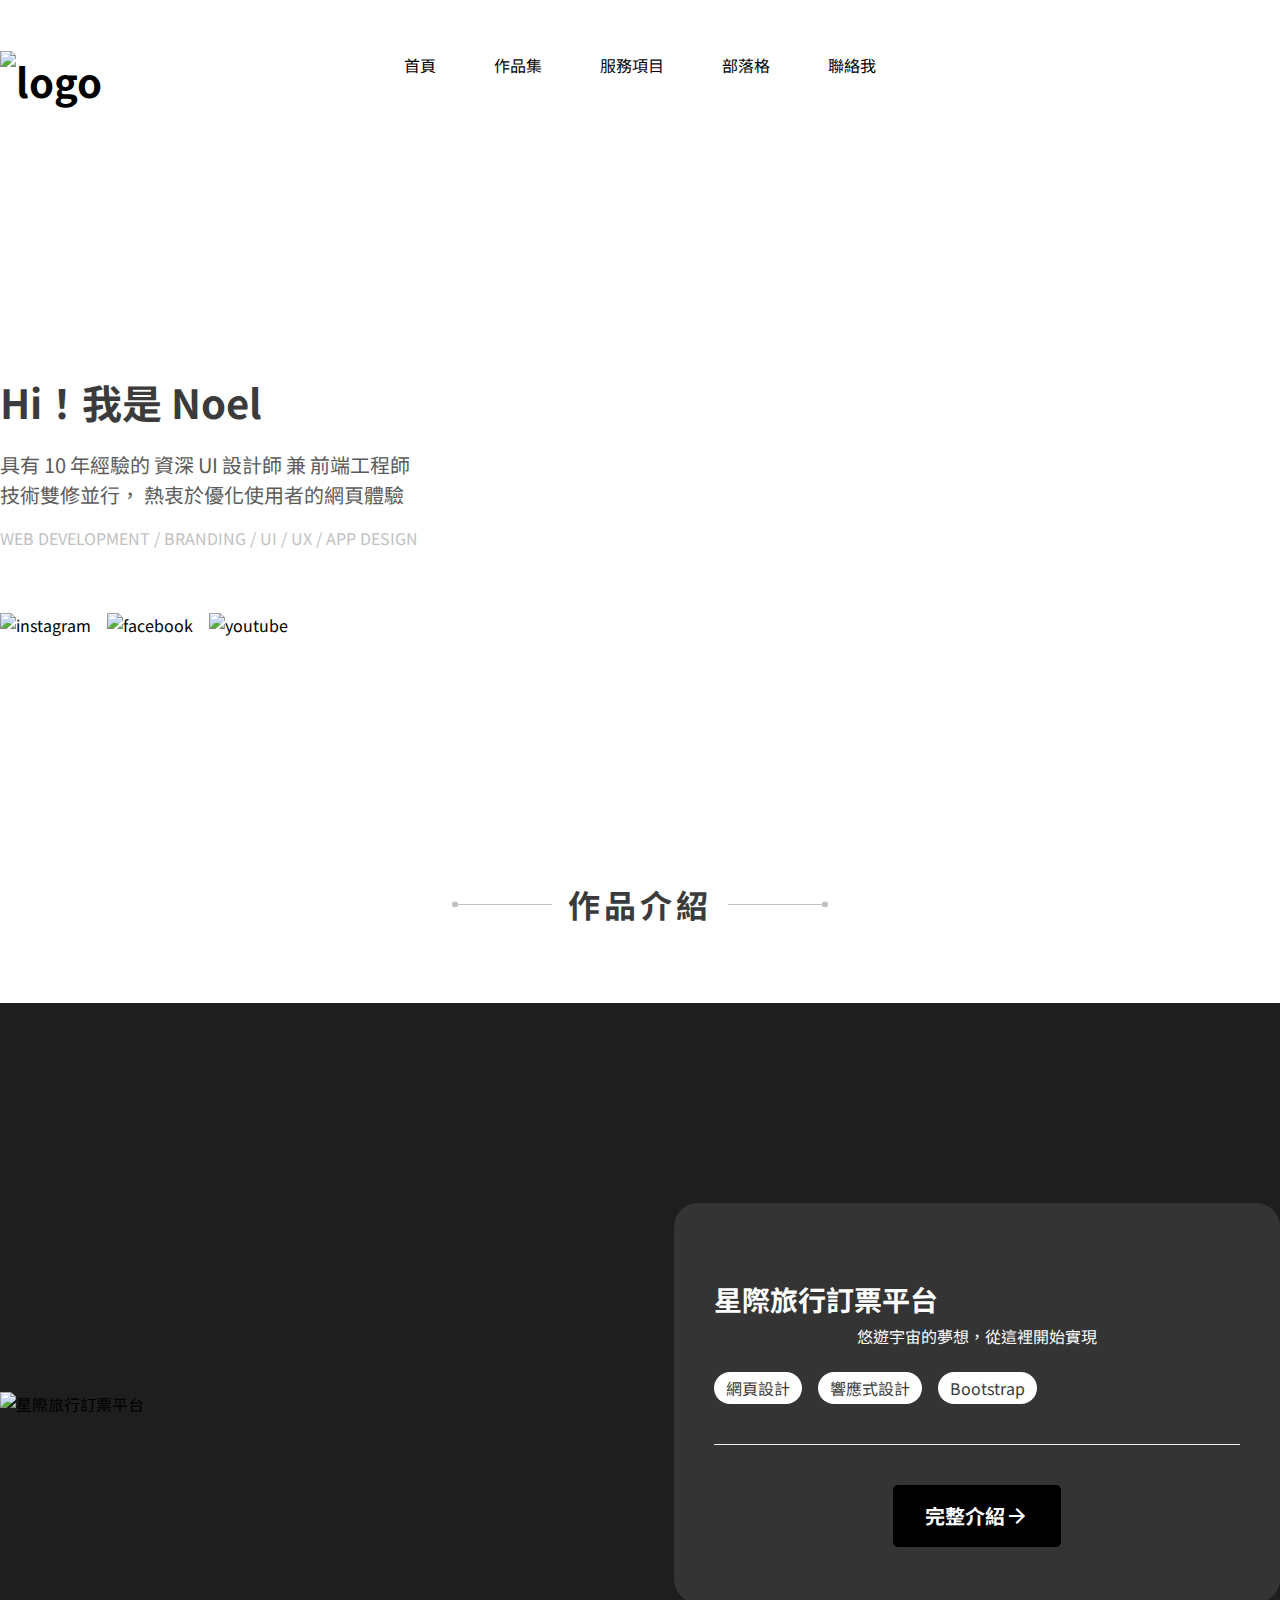
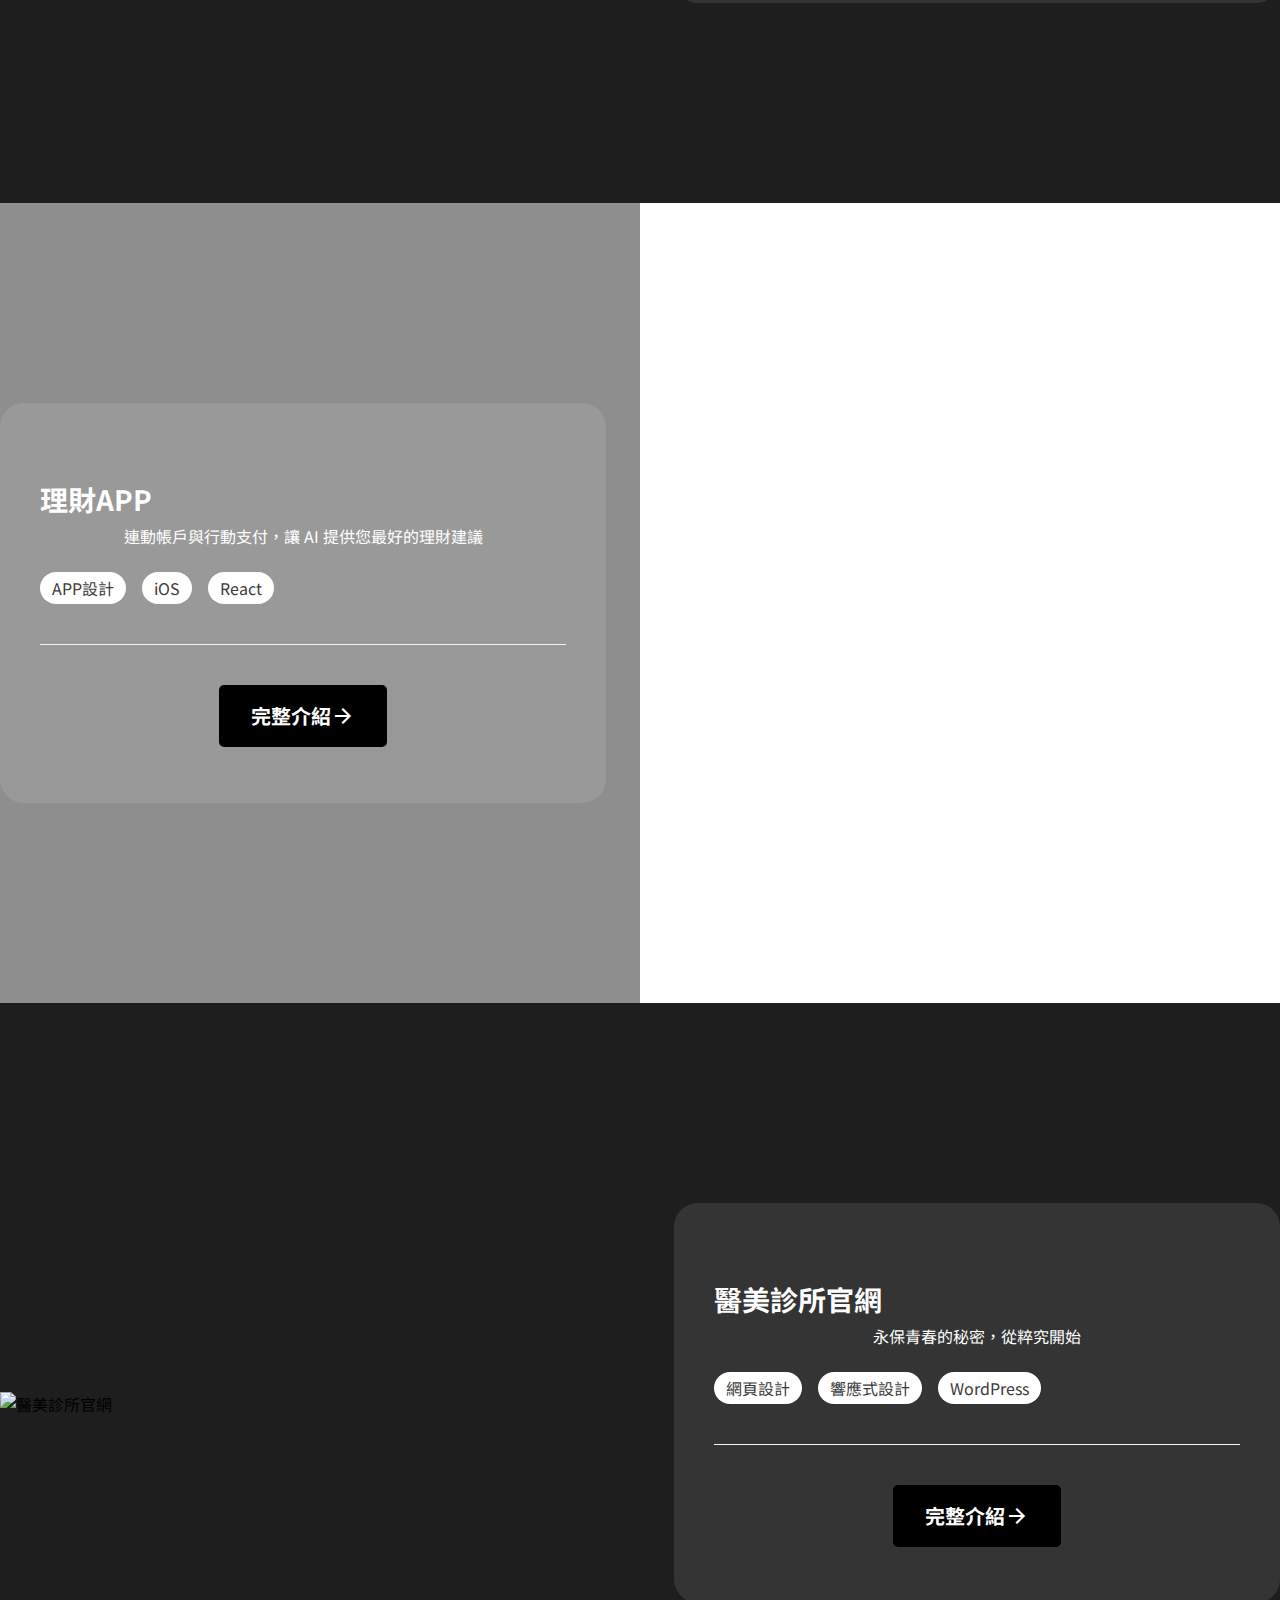
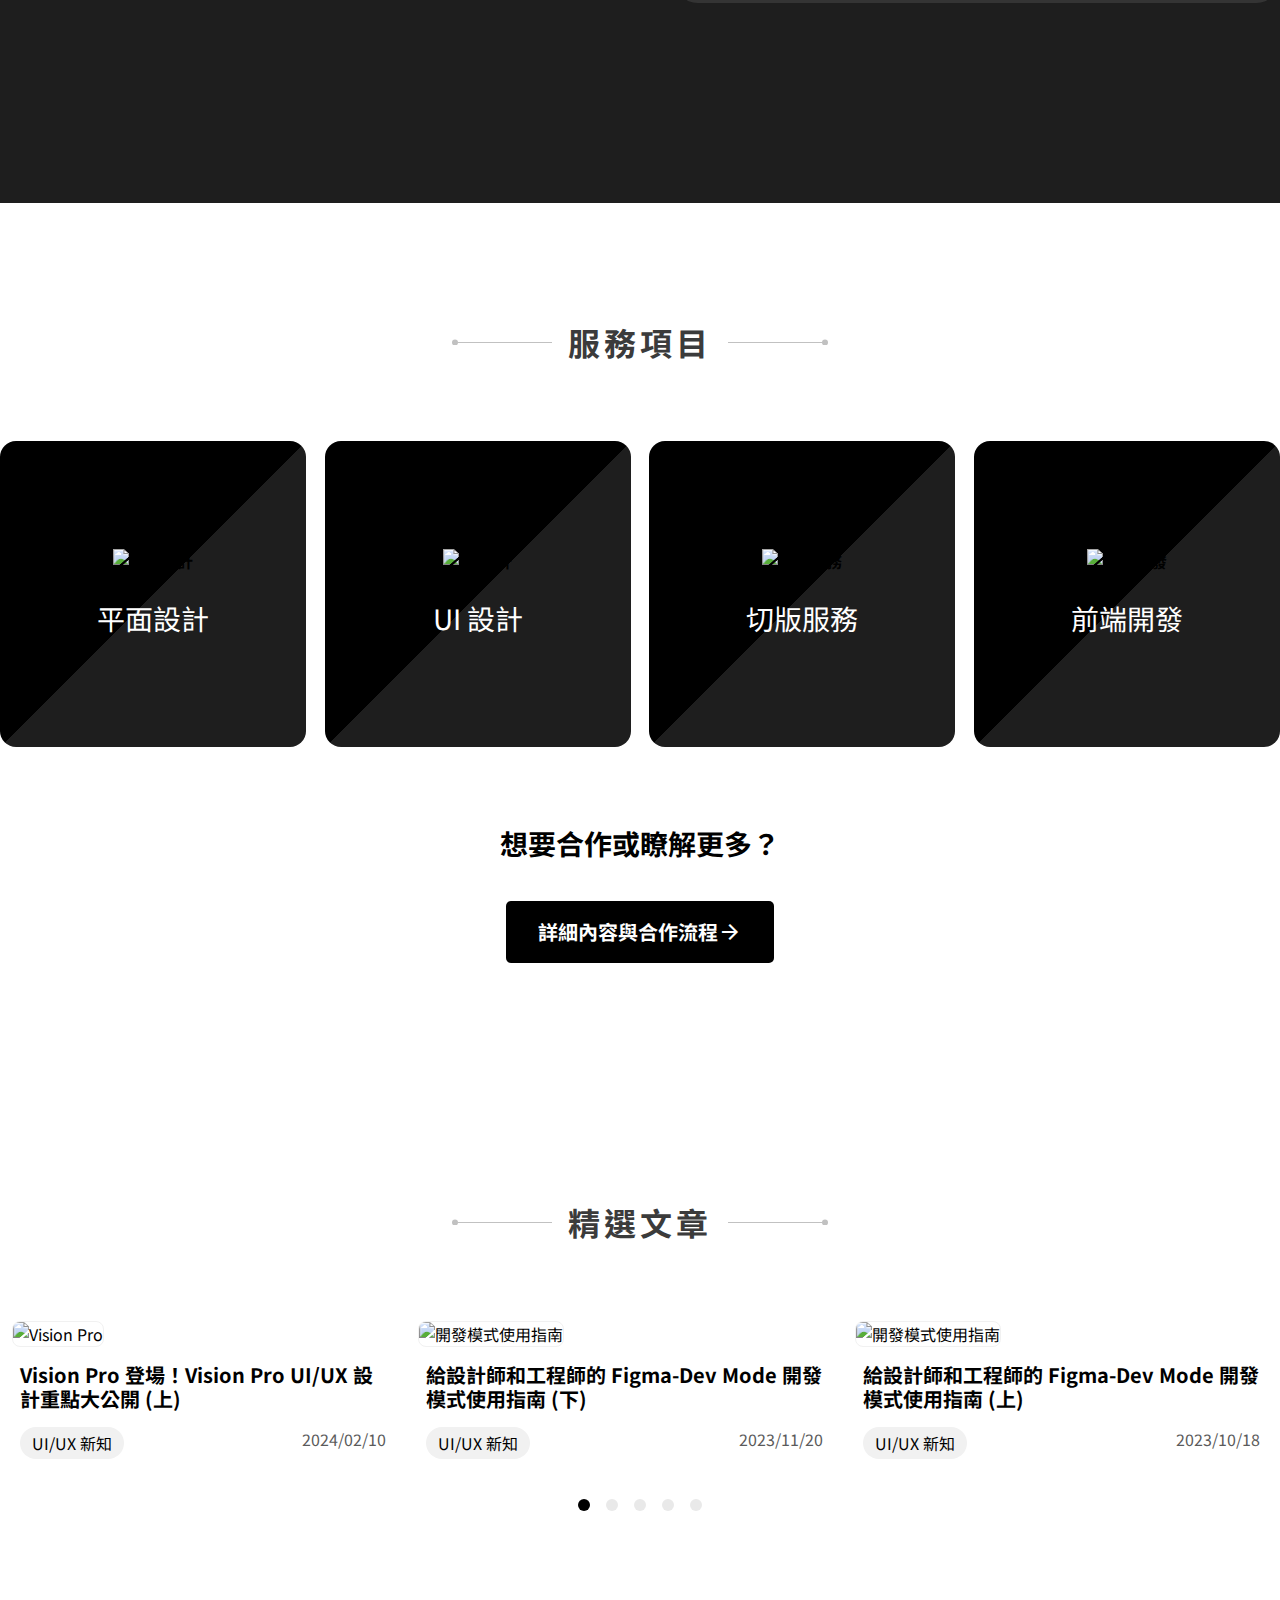
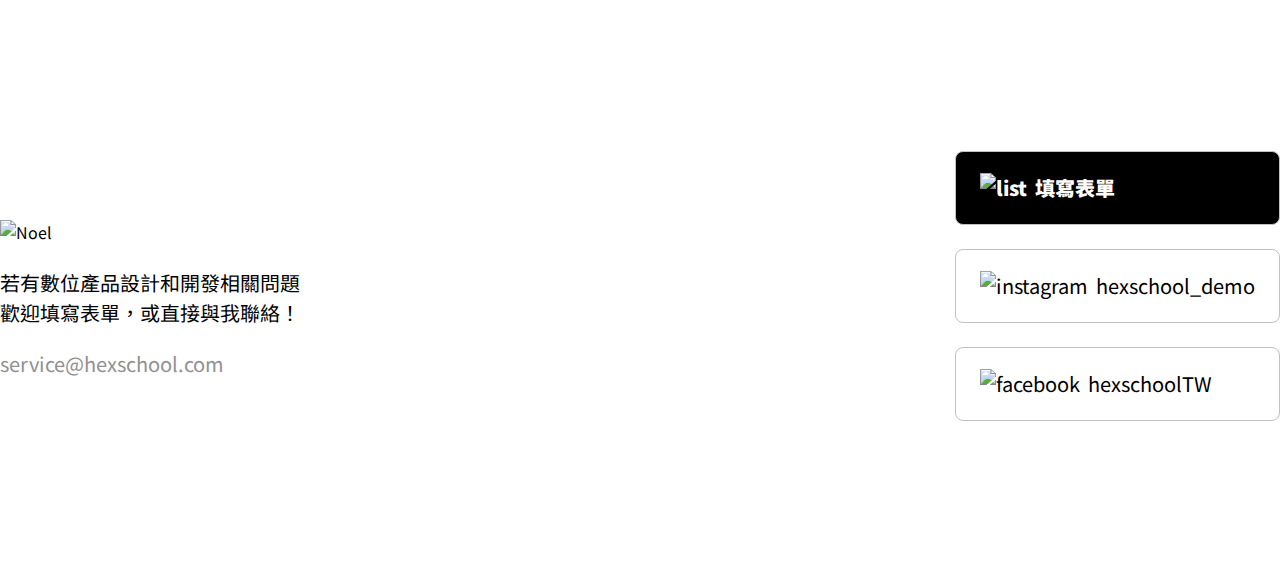
==== commit 51f95ab9: "0612" ====
--- a/index.html
+++ b/index.html
@@ -16,12 +16,12 @@
     <!-- navbar -->
     <nav class="c-nav">
         <div class="container c-nav__container">
-            <div class="c-nav__image">
+            <h1 class="c-nav__image">
                 <a href="index.html">
                     <img src="https://raw.githubusercontent.com/hexschool/2022-web-layout-training/2f8d8c7a6133b448ecff5bf0a3d282b87b7c6a7e/2024%20web-camp/logo.svg"
-                        alt="Noel">
-                </a>
-            </div>
+                        alt="logo">
+                </a>
+            </h1>
             <button class="c-nav__menu">
                 <span class="material-symbols-outlined">menu</span>
                 <!-- <span class="material-symbols-outlined">close</span> -->
--- a/assets/css/main.css
+++ b/assets/css/main.css
@@ -1,37 +1,38 @@
 h1 {
   font-size: 40px;
-  line-height: 48px;
+  line-height: 1.2;
 }
 
 h2 {
   font-size: 32px;
-  line-height: 38.4px;
+  line-height: 1.2;
 }
 
 h3 {
   font-size: 28px;
-  line-height: 33.6px;
+  line-height: 1.2;
 }
 
 h4 {
   font-size: 24px;
-  line-height: 28.8px;
+  line-height: 1.2;
 }
 
 h5 {
   font-size: 20px;
-  line-height: 24px;
+  line-height: 1.2;
 }
 
 h6 {
   font-size: 16px;
-  line-height: 19.2px;
+  line-height: 1.2;
 }
 
 * {
   padding: 0;
   margin: 0;
   font-family: "Noto Sans TC", Helvetica, Arial, sans-serif, serif;
+  line-height: 1.5;
 }
 
 ul li {
@@ -68,6 +69,10 @@
 }
 .img-wrap img {
   width: 100%;
+}
+
+img {
+  vertical-align: middle;
 }
 
 button {
@@ -222,10 +227,8 @@
   margin-bottom: 24px;
 }
 .c-footer__info p {
-  font-family: "Noto Sans TC", Helvetica, Arial, sans-serif, serif;
   font-weight: 400;
   font-size: 20px;
-  line-height: 30px;
   margin-bottom: 24px;
 }
 .c-footer__info a {
@@ -248,19 +251,15 @@
     margin-bottom: 24px;
   }
   .c-footer__info p {
-    font-family: "Noto Sans TC", Helvetica, Arial, sans-serif, serif;
     font-weight: 400;
     font-size: 16px;
-    line-height: 24px;
     margin-bottom: 24px;
   }
 }
 .c-btn {
   display: inline-block;
-  font-family: "Noto Sans TC", Helvetica, Arial, sans-serif, serif;
   font-weight: 400;
   font-size: 20px;
-  line-height: 30px;
 }
 .c-btn--large {
   height: 72px;
@@ -303,10 +302,8 @@
 }
 @media (max-width: 768px) {
   .c-btn--small {
-    font-family: "Noto Sans TC", Helvetica, Arial, sans-serif, serif;
     font-weight: 400;
     font-size: 16px;
-    line-height: 24px;
     padding: 8px 16px;
   }
 }
@@ -324,7 +321,7 @@
   color: #3B3B3B;
   margin-bottom: 24px;
   font-size: 40px;
-  line-height: 48px;
+  line-height: 1.2;
 }
 .p-hero__txt .icon-wrap {
   display: flex;
@@ -334,18 +331,24 @@
 }
 .p-hero__p {
   color: #5B5B5B;
-  font-family: "Noto Sans TC", Helvetica, Arial, sans-serif, serif;
   font-weight: 400;
   font-size: 20px;
-  line-height: 30px;
   margin-bottom: 16px;
+}
+.p-hero__p span::after {
+  content: " ";
+  background-image: url("https://github.com/hexschool/2022-web-layout-training/blob/main/2024%20web-camp/mark.png?raw=true");
+  width: 148px;
+  height: 8px;
+  position: absolute;
+  bottom: 0;
+  right: 0;
+  z-index: -1;
 }
 .p-hero__note {
   color: #C1C1C1;
-  font-family: "Noto Sans TC", Helvetica, Arial, sans-serif, serif;
   font-weight: 400;
   font-size: 16px;
-  line-height: 24px;
   margin-bottom: 60px;
 }
 .p-hero .icon-wrap img {
@@ -367,7 +370,7 @@
   }
   .p-hero__txt h2 {
     font-size: 32px;
-    line-height: 38.4px;
+    line-height: 1.2;
   }
   .p-hero__note {
     margin-bottom: 24px;
@@ -393,7 +396,7 @@
   align-items: center;
   letter-spacing: 4px;
   font-size: 32px;
-  line-height: 38.4px;
+  line-height: 1.2;
 }
 .p-portfolio h2::before {
   display: inline-block;
@@ -414,7 +417,7 @@
 @media (max-width: 768px) {
   .p-portfolio h2 {
     font-size: 24px;
-    line-height: 28.8px;
+    line-height: 1.2;
     margin-bottom: 40px;
   }
   .p-portfolio h2::before {
@@ -537,9 +540,11 @@
 .p-portfolio__txt {
   color: #ffffff;
   display: inline;
+  text-align: center;
 }
 .p-portfolio__txt h3 {
   margin-bottom: 8px;
+  text-align: left;
 }
 .p-portfolio__txt p {
   padding-bottom: 24px;
@@ -549,6 +554,7 @@
   padding-bottom: 40px;
   margin-bottom: 40px;
   border-bottom: 1px solid #F1F1F1;
+  text-align: left;
 }
 .p-portfolio__txt ul li {
   background-color: #ffffff;
@@ -597,16 +603,16 @@
   .p-portfolio__txt h3 {
     color: #1E1E1E;
     font-size: 20px;
-    line-height: 24px;
+    line-height: 1.2;
+    text-align: center;
   }
   .p-portfolio__txt p {
     color: #5B5B5B;
-    font-family: "Noto Sans TC", Helvetica, Arial, sans-serif, serif;
     font-weight: 400;
     font-size: 16px;
-    line-height: 24px;
     padding: 0 24px;
     margin-bottom: 16px;
+    text-align: center;
   }
   .p-portfolio__txt ul {
     border: 0;
@@ -631,7 +637,7 @@
   align-items: center;
   letter-spacing: 4px;
   font-size: 32px;
-  line-height: 38.4px;
+  line-height: 1.2;
 }
 .p-intro h2::before {
   display: inline-block;
@@ -652,7 +658,7 @@
 @media (max-width: 768px) {
   .p-intro h2 {
     font-size: 24px;
-    line-height: 28.8px;
+    line-height: 1.2;
     margin-bottom: 40px;
   }
   .p-intro h2::before {
@@ -701,15 +707,13 @@
 }
 .p-intro__card p {
   color: #ffffff;
-  font-family: "Noto Sans TC", Helvetica, Arial, sans-serif, serif;
   font-weight: 400;
   font-size: 28px;
-  line-height: 42px;
 }
 @media (max-width: 768px) {
   .p-intro h3 {
     font-size: 20px;
-    line-height: 24px;
+    line-height: 1.2;
     margin-bottom: 24px;
   }
   .p-intro__wrap {
@@ -723,7 +727,7 @@
   }
   .p-intro__card p {
     font-size: 24px;
-    line-height: 28.8px;
+    line-height: 1.2;
   }
 }
 .p-article h2 {
@@ -735,7 +739,7 @@
   align-items: center;
   letter-spacing: 4px;
   font-size: 32px;
-  line-height: 38.4px;
+  line-height: 1.2;
 }
 .p-article h2::before {
   display: inline-block;
@@ -756,7 +760,7 @@
 @media (max-width: 768px) {
   .p-article h2 {
     font-size: 24px;
-    line-height: 28.8px;
+    line-height: 1.2;
     margin-bottom: 40px;
   }
   .p-article h2::before {
@@ -798,19 +802,15 @@
   padding: 0 8px;
 }
 .p-article__info .tag {
-  font-family: "Noto Sans TC", Helvetica, Arial, sans-serif, serif;
   font-weight: 400;
   font-size: 16px;
-  line-height: 24px;
   padding: 4px 12px;
   border-radius: 16px;
   background-color: #F1F1F1;
 }
 .p-article__info .date {
-  font-family: "Noto Sans TC", Helvetica, Arial, sans-serif, serif;
   font-weight: 400;
   font-size: 16px;
-  line-height: 24px;
   color: #5B5B5B;
 }
 .p-article__link {
@@ -878,7 +878,7 @@
   z-index: 3;
   font-weight: 400;
 }
-.p-topbn__title h4::after {
+.p-topbn__title h4 span::after {
   content: " ";
   background-image: url("https://github.com/hexschool/2022-web-layout-training/blob/main/2024%20web-camp/mark.png?raw=true");
   width: 148px;
@@ -900,10 +900,8 @@
   margin: 0 20px;
 }
 .p-topbn ul li p {
-  font-family: "Noto Sans TC", Helvetica, Arial, sans-serif, serif;
   font-weight: 400;
   font-size: 16px;
-  line-height: 24px;
   color: #5B5B5B;
   text-align: center;
 }
@@ -944,10 +942,8 @@
     height: 0;
   }
   .p-topbn__title h4 {
-    font-family: "Noto Sans TC", Helvetica, Arial, sans-serif, serif;
     font-weight: 400;
     font-size: 20px;
-    line-height: 30px;
     margin: 0 37.5px;
   }
   .p-topbn__title:nth-child(1) {
@@ -1005,10 +1001,8 @@
   }
 }
 .p-works__txt p {
-  font-family: "Noto Sans TC", Helvetica, Arial, sans-serif, serif;
   font-weight: 400;
   font-size: 16px;
-  line-height: 24px;
   color: #919191;
 }
 .p-works__txt ul {
@@ -1022,8 +1016,6 @@
   background: #F1F1F1;
   border-radius: 16px;
   color: #3B3B3B;
-  font-family: "Noto Sans TC", Helvetica, Arial, sans-serif, serif;
   font-weight: 400;
   font-size: 16px;
-  line-height: 24px;
 }/*# sourceMappingURL=main.css.map */